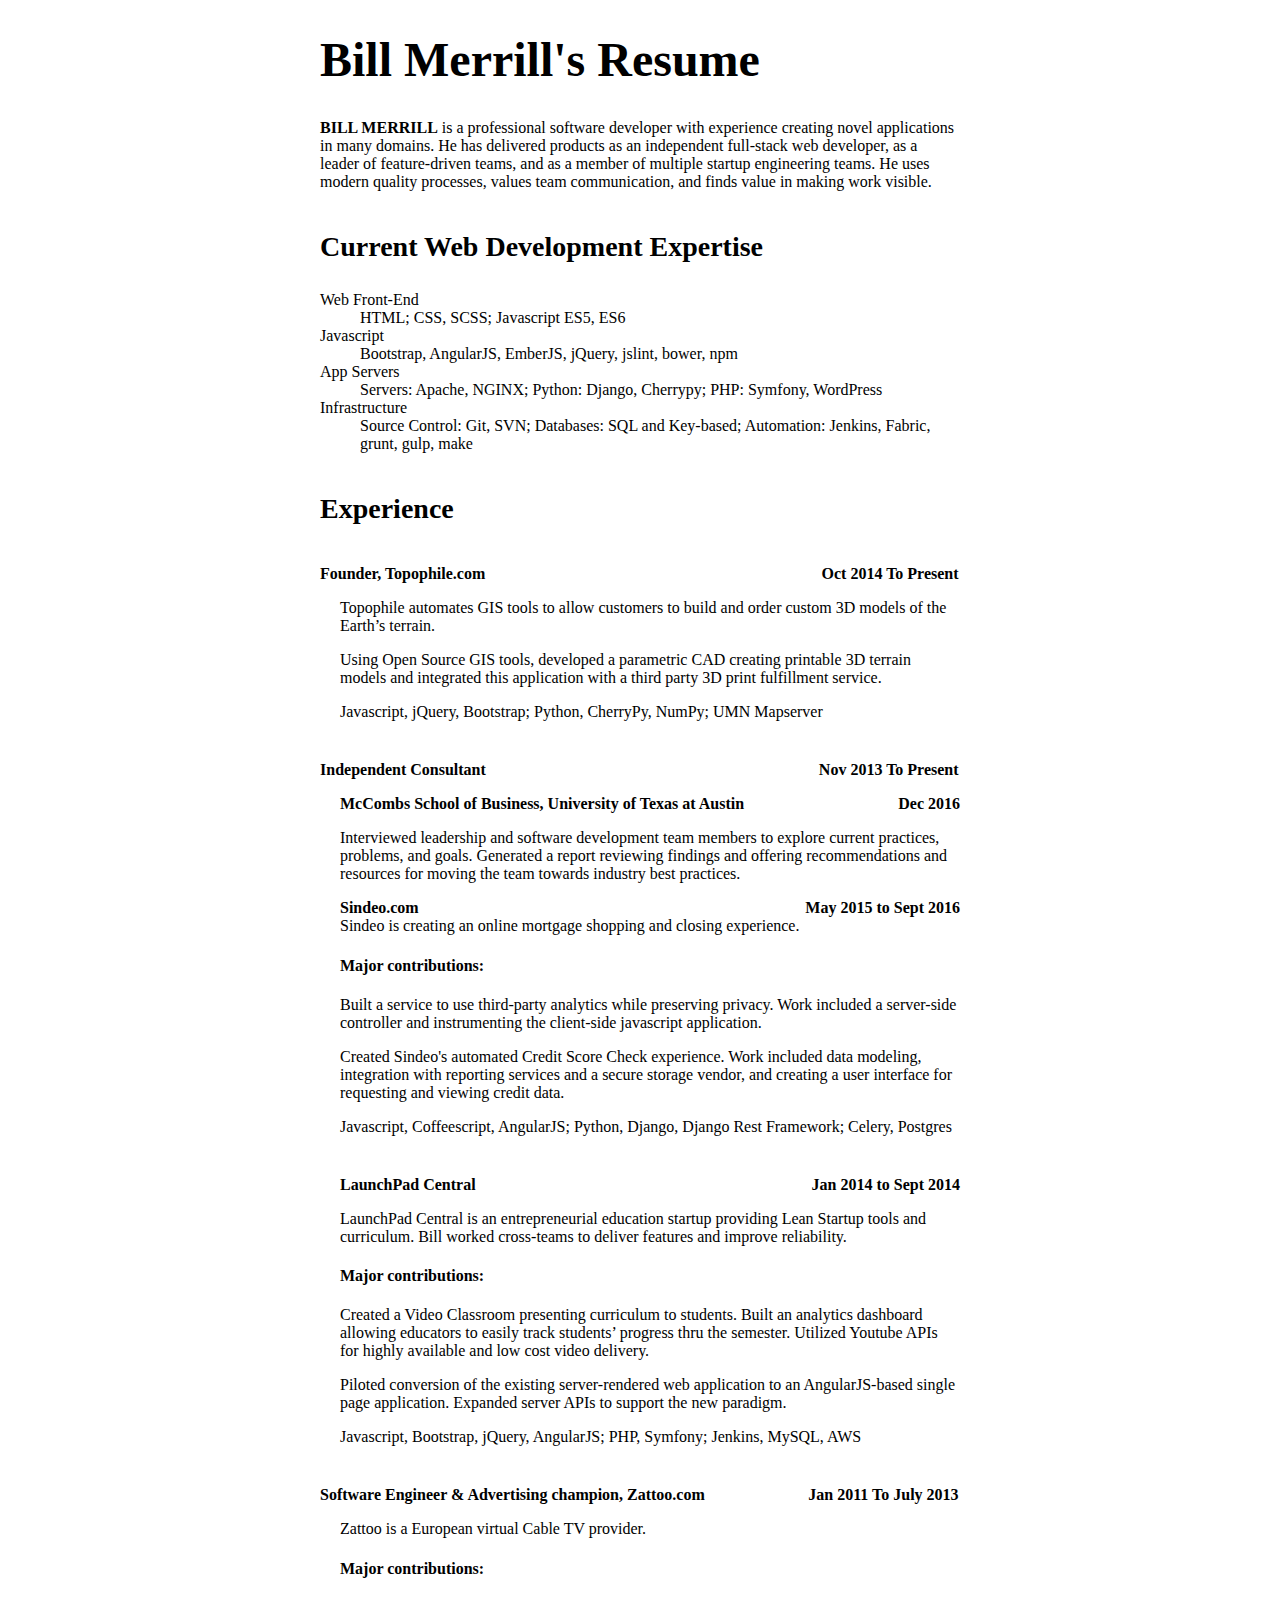
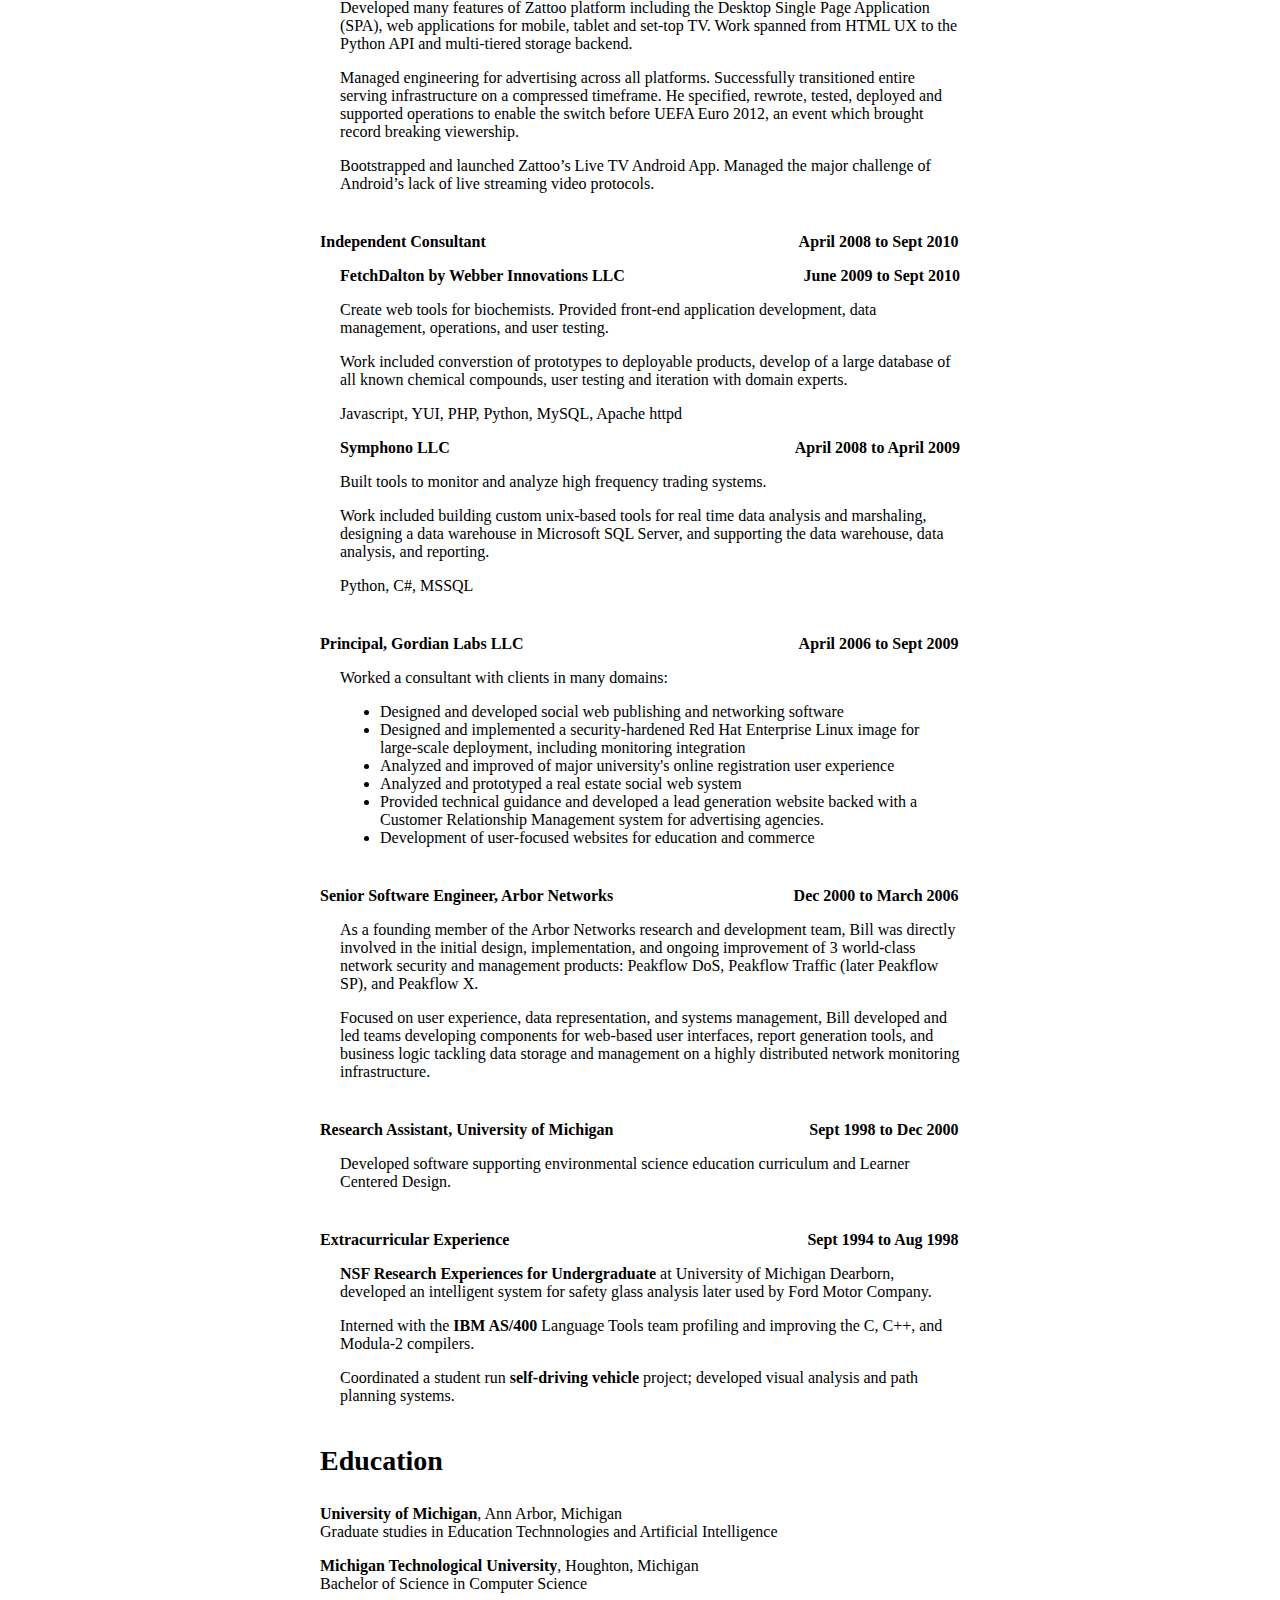
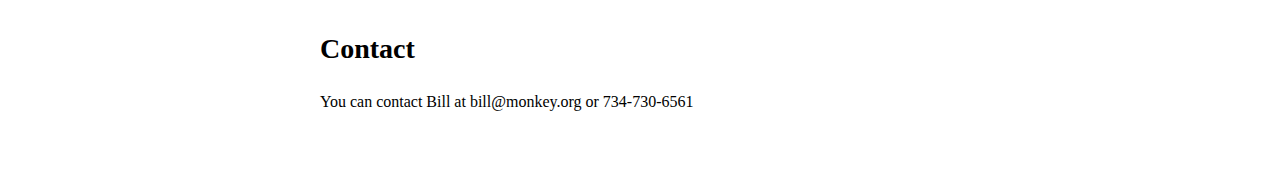
==== index.html @ 9e213d2f "- first new edits, fix some spacing." ====
<!DOCTYPE html>
<html lang="en">

<head>
    <title>Résumé of Bill Merrill</title>
    <meta charset="utf-8">
    <meta name="viewport" content="width=device-width, initial-scale=1">
    <!-- <link href='https://fonts.googleapis.com/css?family=Karla' rel='stylesheet' type='text/css'> -->

    <meta name="description" content="Bill Merrill is an experienced full stack web developer.">

    <link rel="stylesheet" href="style.css" type="text/css" media="screen,print">
    <link rel="stylesheet" type="text/css" media="print" href="print.css" />
</head>
<body>
    <header>
        <h1>Bill Merrill's Resume</h1>
    </header>


    <article id="resume">
    <p>
        <b style="text-transform: uppercase;">Bill Merrill</b> is a professional software developer with experience creating novel applications in many domains.  He has delivered products as an independent full-stack web developer, as a leader of feature-driven teams, and as a member of multiple startup engineering teams. He uses modern quality processes, values team communication, and finds value in making work visible.
    </p>

<h3>Current Web Development Expertise</h3>
    <dl>
        <dt>Web Front-End</dt>
        <dd>HTML; CSS, SCSS;  Javascript ES5, ES6</dd>

        <dt>Javascript</dt>
        <dd>Bootstrap, AngularJS, EmberJS, jQuery, jslint, bower, npm</dd>

        <dt>App Servers</dt>
        <dd>Servers: Apache, NGINX; Python: Django, Cherrypy; PHP: Symfony, WordPress</dd>

        <dt>Infrastructure</dt>
        <dd>Source Control: Git, SVN; Databases: SQL and Key-based;
        	Automation: Jenkins, Fabric, grunt, gulp, make</dd>
    </dl>

    <h3>Experience</h3>

    <div class="experience">
        <div class="experience-heading">
            <div class="experience-position">Founder, Topophile.com</div>
            <div class="experience-duration">Oct 2014 To Present</div>
        </div>
            <p>Topophile automates GIS tools to allow customers to build and order custom 3D models of the Earth’s terrain.</p>
        <p>
            Using Open Source GIS tools, developed a parametric CAD creating printable 3D terrain models and integrated this application with a third party 3D print fulfillment service.
        </p>
        <p class="tech">
            Javascript, jQuery, Bootstrap; Python, CherryPy, NumPy; UMN Mapserver
        </p>
    </div>

    <div class="experience">
        <div class="experience-heading">
            <div class="experience-position">Independent Consultant</div>
            <div class="experience-duration">Nov 2013 To Present</div>
        </div>

        <div class="consultant-experience-heading">
            <div class="experience-position">McCombs School of Business, University of Texas at Austin</div>
            <div class="experience-duration">Dec 2016</div>
        </div>
            <p>
                Interviewed leadership and software development team members to explore current practices, problems, and goals. Generated a report reviewing findings and offering recommendations and resources for moving the team towards industry best practices.
            </p>

        <div class="consultant-experience-heading">
            <div class="experience-position">Sindeo.com</div>
            <div class="experience-duration">May 2015 to Sept 2016</div>
        </div
        <p>
            Sindeo is creating an online mortgage shopping and closing experience.
        </p>
        <h4>Major contributions:</h4>
        <p>
            Built a service to use third-party analytics while preserving privacy. Work included a server-side controller and instrumenting the client-side javascript application.
        </p>
        <p>
            Created Sindeo's automated Credit Score Check experience.  Work included data modeling, integration with reporting services and a secure storage vendor, and creating a user interface for requesting and viewing credit data.
        </p>
        <p class="tech">
            Javascript, Coffeescript, AngularJS; Python, Django, Django Rest Framework; Celery, Postgres
        </p>
    </div>

    <div class="experience">
        <div class="consultant-experience-heading">
            <div class="experience-position">LaunchPad Central</div>
            <div class="experience-duration">Jan 2014 to Sept 2014</div>
        </div>
        <p>
            LaunchPad Central is an entrepreneurial education startup providing Lean Startup tools and curriculum. Bill worked cross-teams to deliver features and improve reliability.
        </p>
        <h4>Major contributions:</h4>
        <p>
            Created a Video Classroom presenting curriculum to students.  Built an analytics dashboard allowing educators to easily track students’ progress thru the semester.  Utilized Youtube APIs for highly available and low cost video delivery.
        </p>
        <p>
            Piloted conversion of the existing server-rendered web application to an AngularJS-based single page application.  Expanded server APIs to support the new paradigm.
        </p>
        <p class="tech">
            Javascript, Bootstrap, jQuery, AngularJS; PHP, Symfony; Jenkins, MySQL, AWS
        </p>
    </div>

    <div class="experience">
        <div class="experience-heading">
            <div class="experience-position">Software Engineer &amp; Advertising champion, Zattoo.com</div>
            <div class="experience-duration">Jan 2011 To July 2013</div>
        </div>
        <p>
            Zattoo is a European virtual Cable TV provider.
        </p>
        <h4>Major contributions:</h4>
        <p>
            Developed many features of Zattoo platform including the Desktop Single Page Application (SPA), web applications for mobile, tablet and set-top TV.  Work spanned from HTML UX to the Python API and multi-tiered storage backend.
        </p>
        <p>
            Managed engineering for advertising across all platforms. Successfully transitioned entire serving infrastructure on a compressed timeframe.  He specified, rewrote, tested, deployed and supported operations to enable the switch before UEFA Euro 2012, an event which brought record breaking viewership.
        </p>
        <p>
            Bootstrapped and launched Zattoo’s Live TV Android App.  Managed the major challenge of Android’s lack of live streaming video protocols.
        </p>
    </div>

    <div class="experience">
        <div class="experience-heading">
            <div class="experience-position">Independent Consultant</div>
            <div class="experience-duration">April 2008 to Sept 2010</div>
        </div>

        <div class="consultant-experience-heading">
            <div class="experience-position">FetchDalton by Webber Innovations LLC</div>
            <div class="experience-duration">June 2009 to Sept 2010</div>
        </div>

        <p>
            Create web tools for biochemists.  Provided front-end application development, data management, operations, and user testing.
        </p>
        <p>
            Work included converstion of prototypes to deployable products, develop of a large
            database of all known chemical compounds, user testing and iteration with domain experts.
        </p>
        <p class="tech">
            Javascript, YUI, PHP, Python, MySQL, Apache httpd
        </p>
        <div class="consultant-experience-heading">
            <div class="experience-position">Symphono LLC</div>
            <div class="experience-duration">April 2008 to April 2009</div>
        </div>
        <p>
            Built tools to monitor and analyze high frequency trading systems.
        </p>
        <p>
            Work included building custom unix-based tools for real time data analysis and marshaling, designing a data warehouse in Microsoft SQL Server, and supporting the data warehouse, data analysis, and reporting.
        </p>
        <p class="tech">
            Python, C#, MSSQL
        </p>
    </div>

    <div class="experience">
        <div class="experience-heading">
            <div class="experience-position">Principal, Gordian Labs LLC</div>
            <div class="experience-duration">April 2006 to Sept 2009</div>
        </div>

        <p>Worked a consultant with clients in many domains:
        <ul>
        <li>Designed and developed social web publishing and networking software</li>
        <li>Designed and implemented a security-hardened Red Hat Enterprise Linux image for large-scale deployment, including monitoring integration</li>
        <li>Analyzed and improved of major university's online registration user experience</li>
        <li>Analyzed and prototyped a real estate social web system</li>
        <li>Provided technical guidance and developed a lead generation website backed with a Customer Relationship Management system for advertising agencies.</li>
        <li>Development of user-focused websites for education and commerce</li>
    </p>
    </div>

    <div class="experience">
        <div class="experience-heading">
            <div class="experience-position">Senior Software Engineer, Arbor Networks</div>
            <div class="experience-duration">Dec 2000 to March 2006</div>
        </div>
        <p>
            As a founding member of the Arbor Networks research and development team, Bill was directly involved in the initial design, implementation, and ongoing improvement of 3 world-class network security and management products: Peakflow DoS, Peakflow Traffic (later Peakflow SP), and Peakflow X.
        </p>
        <p>
            Focused on user experience, data representation, and systems management, Bill developed and led teams developing components for web-based user interfaces, report generation tools, and business logic tackling data storage and management on a highly distributed network monitoring infrastructure.
        </p>
    </div>

    <div class="experience">
        <div class="experience-heading">
            <div class="experience-position">Research Assistant, University of Michigan</div>
            <div class="experience-duration">Sept 1998 to Dec 2000</div>
        </div>
        <p>
            Developed software supporting environmental science education curriculum and Learner Centered Design.
        </p>
    </div>

    <div class="experience">
        <div class="experience-heading">
            <div class="experience-position">Extracurricular Experience</div>
            <div class="experience-duration">Sept 1994 to Aug 1998</div>
        </div>
        <p>
            <b>NSF Research Experiences for Undergraduate</b> at University of Michigan Dearborn, developed an intelligent system for safety glass analysis later used by Ford Motor Company.
        </p>
        <p>
            Interned with the <b>IBM AS/400</b> Language Tools team profiling and improving the C, C++, and Modula-2 compilers.
        </p>
        <p>
            Coordinated a student run <b>self-driving vehicle</b> project; developed visual analysis and path planning systems.
        </p>
    </div>

    <h3>Education</h3>
    <p>
        <b>University of Michigan</b>, Ann Arbor, Michigan<br>
        Graduate studies in Education Technnologies and Artificial Intelligence
    </p>

    <p>
        <b>Michigan Technological University</b>, Houghton, Michigan<br>
        Bachelor of Science in Computer Science
    </p>

    <h3>Contact</h3>
    You can contact Bill at bill@monkey.org or 734-730-6561
    </article>



</body>
</html>
---- style.css ----
body { width: 40em;
       margin: 0 auto;
       padding: 0;
       font-family: Times, serif;
       font-weight: 400;
       font-size: 16px;
}

.show-link {
    display:none;
}
.click-link {
    display:inline;
}

h1 {
    font-size: 48px;
}

h2 {
    font-size: 40px;
    font-weight: 700;
    color: #D87B29;
}

h3 {
    font-size: 28px;
}

ol {
    list-style-type: upper-roman;
    font-size: 16px;
}

ol ol {
    list-style-type: lower-latin;
}

article {
    margin-bottom: 60px;
}

article img {
   max-width: 100%;
}


figcaption {
    margin-left: 20px;
    margin-right: 20px;
    font-weight: bold;
}

/* letter */
/*section#letter p {
    font-size: 40px
}*/

/* resume */

#resume h3 {
    margin-top: 40px;
    font-size: 28px;
}

.experience {
    margin-top: 40px;
    padding-left: 20px;
}

.experience-heading {
    margin-left: -20px;
    display: flex;
    align-content: space-around;
    width: 103%;
    font-weight: bold;
}

.experience > .consultant-experience-heading {
    margin-top: 1em;
}


.consultant-experience-heading {
    margin-left: 0px;
    display: flex;
    align-content: space-around;
    font-weight: bold;
}

.experience-position {
    margin-left: 0px;
    margin-right: auto;
}

.experience-duration {
    margin-left: auto;
    margin-right: 0px;
}


/* examples */

figure {
    margin: 40px 0px 0px;
}

figure img {
    border: 1px solid #999;
}

#examples section {
    margin-bottom: 60px;
}

@media only screen
  and (min-device-width: 320px)
  and (max-device-width: 736px) {
      body {
          width: 25em;
      }

      nav, article {
          margin-left: 1em;
          margin-right: 1em;
      }

      p {
          font-size: 24px;
      }

  }
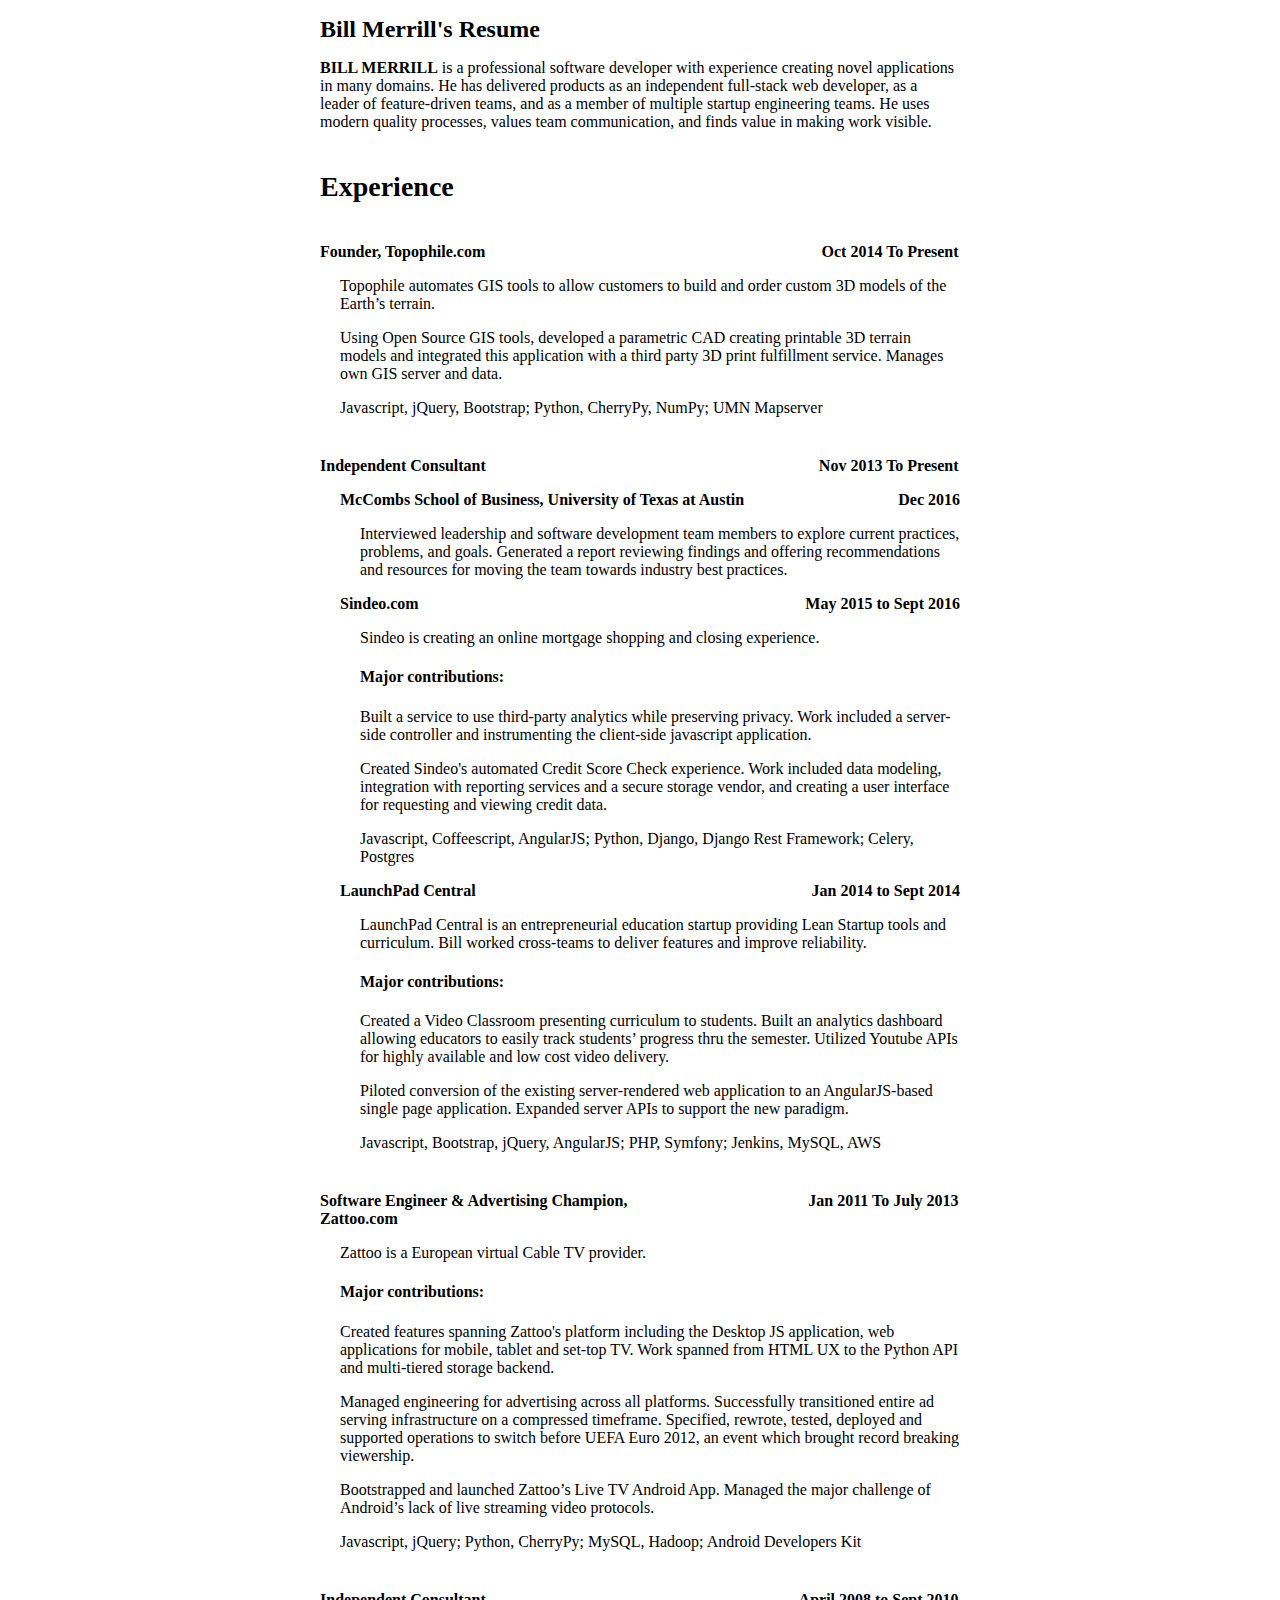
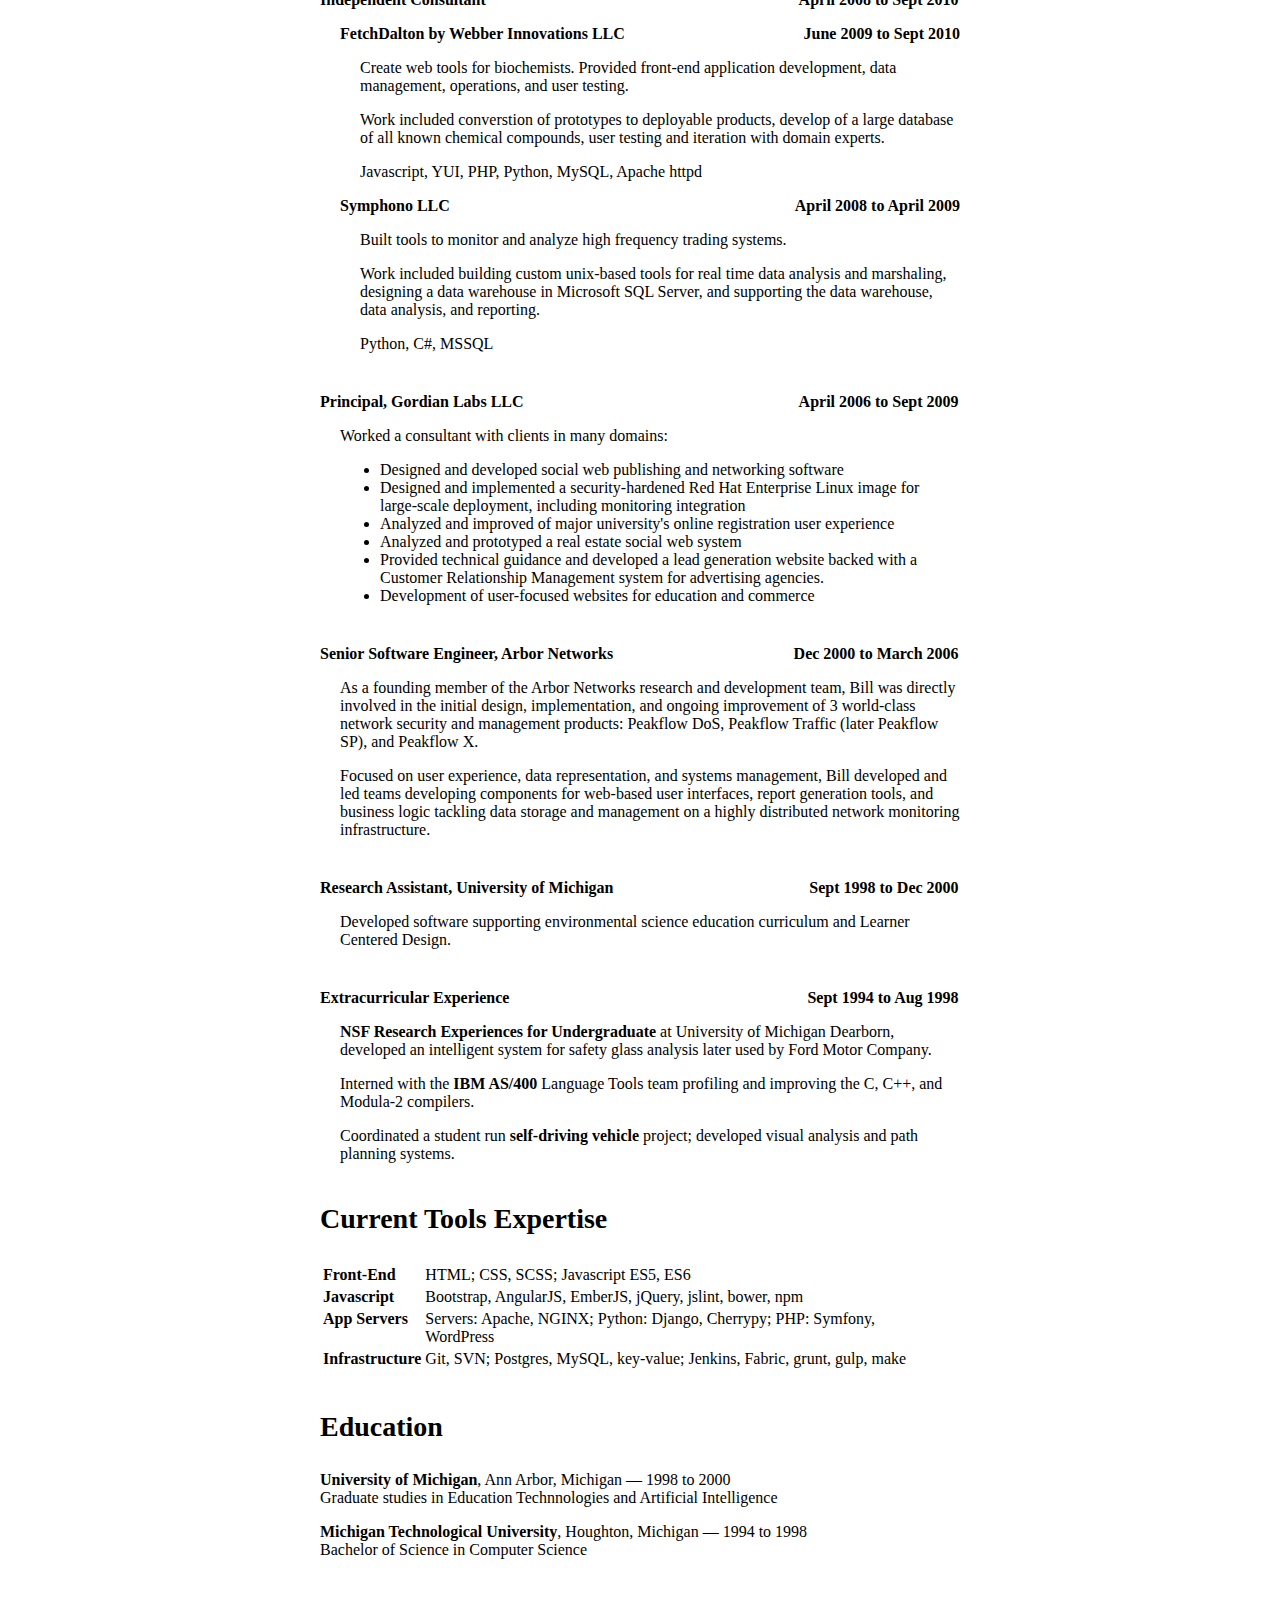
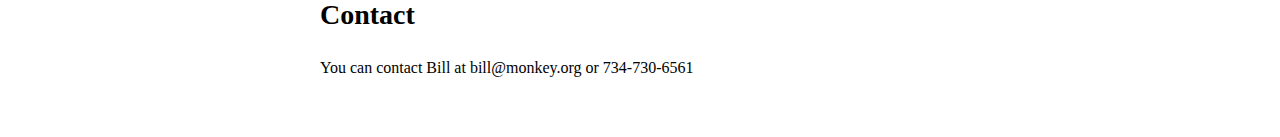
==== commit 349ac4e5: "- adjust tools" ====
--- a/index.html
+++ b/index.html
@@ -23,8 +23,7 @@
         <b style="text-transform: uppercase;">Bill Merrill</b> is a professional software developer with experience creating novel applications in many domains.  He has delivered products as an independent full-stack web developer, as a leader of feature-driven teams, and as a member of multiple startup engineering teams. He uses modern quality processes, values team communication, and finds value in making work visible.
     </p>
 
-<h3>Current Web Development Expertise</h3>
-    <dl>
+    <!-- <dl>
         <dt>Web Front-End</dt>
         <dd>HTML; CSS, SCSS;  Javascript ES5, ES6</dd>
 
@@ -37,7 +36,10 @@
         <dt>Infrastructure</dt>
         <dd>Source Control: Git, SVN; Databases: SQL and Key-based;
         	Automation: Jenkins, Fabric, grunt, gulp, make</dd>
-    </dl>
+    </dl> -->
+
+
+
 
     <h3>Experience</h3>
 
@@ -49,6 +51,7 @@
             <p>Topophile automates GIS tools to allow customers to build and order custom 3D models of the Earth’s terrain.</p>
         <p>
             Using Open Source GIS tools, developed a parametric CAD creating printable 3D terrain models and integrated this application with a third party 3D print fulfillment service.
+            Manages own GIS server and data.
         </p>
         <p class="tech">
             Javascript, jQuery, Bootstrap; Python, CherryPy, NumPy; UMN Mapserver
@@ -61,71 +64,76 @@
             <div class="experience-duration">Nov 2013 To Present</div>
         </div>
 
-        <div class="consultant-experience-heading">
-            <div class="experience-position">McCombs School of Business, University of Texas at Austin</div>
-            <div class="experience-duration">Dec 2016</div>
-        </div>
+        <div class="consulting">
+            <div class="consultant-experience-heading">
+                <div class="experience-position">McCombs School of Business, University of Texas at Austin</div>
+                <div class="experience-duration">Dec 2016</div>
+            </div>
             <p>
                 Interviewed leadership and software development team members to explore current practices, problems, and goals. Generated a report reviewing findings and offering recommendations and resources for moving the team towards industry best practices.
             </p>
 
-        <div class="consultant-experience-heading">
-            <div class="experience-position">Sindeo.com</div>
-            <div class="experience-duration">May 2015 to Sept 2016</div>
-        </div
-        <p>
-            Sindeo is creating an online mortgage shopping and closing experience.
+            <div class="consultant-experience-heading">
+                <div class="experience-position">Sindeo.com</div>
+                <div class="experience-duration">May 2015 to Sept 2016</div>
+            </div>
+            <p>
+                Sindeo is creating an online mortgage shopping and closing experience.
+            </p>
+            <h4>Major contributions:</h4>
+            <p>
+                Built a service to use third-party analytics while preserving privacy. Work included a server-side controller and instrumenting the client-side javascript application.
+            </p>
+            <p>
+                Created Sindeo's automated Credit Score Check experience.  Work included data modeling, integration with reporting services and a secure storage vendor, and creating a user interface for requesting and viewing credit data.
+            </p>
+            <p class="tech">
+                Javascript, Coffeescript, AngularJS; Python, Django, Django Rest Framework; Celery, Postgres
+            </p>
+
+            <div class="consultant-experience-heading">
+                <div class="experience-position">LaunchPad Central</div>
+                <div class="experience-duration">Jan 2014 to Sept 2014</div>
+            </div>
+            <p>
+                LaunchPad Central is an entrepreneurial education startup providing Lean Startup tools and curriculum. Bill worked cross-teams to deliver features and improve reliability.
+            </p>
+            <h4>Major contributions:</h4>
+            <p>
+                Created a Video Classroom presenting curriculum to students.  Built an analytics dashboard allowing educators to easily track students’ progress thru the semester.  Utilized Youtube APIs for highly available and low cost video delivery.
+            </p>
+            <p>
+                Piloted conversion of the existing server-rendered web application to an AngularJS-based single page application.  Expanded server APIs to support the new paradigm.
+            </p>
+            <p class="tech">
+                Javascript, Bootstrap, jQuery, AngularJS; PHP, Symfony; Jenkins, MySQL, AWS
+            </p>
+        </div>
+
+    </div>
+
+    <div class="experience">
+        <div class="experience-heading">
+            <div class="experience-position">Software Engineer &amp; Advertising Champion,<br> Zattoo.com</div>
+            <div class="experience-duration">Jan 2011 To July 2013</div>
+        </div>
+        <p>
+            Zattoo is a European virtual Cable TV provider.
         </p>
         <h4>Major contributions:</h4>
         <p>
-            Built a service to use third-party analytics while preserving privacy. Work included a server-side controller and instrumenting the client-side javascript application.
-        </p>
-        <p>
-            Created Sindeo's automated Credit Score Check experience.  Work included data modeling, integration with reporting services and a secure storage vendor, and creating a user interface for requesting and viewing credit data.
+            Created features spanning Zattoo's platform including the Desktop JS application, web applications for mobile, tablet and set-top TV.  Work spanned from HTML UX to the Python API and multi-tiered storage backend.
+        </p>
+        <p>
+            Managed engineering for advertising across all platforms. Successfully transitioned entire ad serving infrastructure on a compressed timeframe.  Specified, rewrote, tested, deployed and supported operations to switch before UEFA Euro 2012, an event which brought record breaking viewership.
+        </p>
+        <p>
+            Bootstrapped and launched Zattoo’s Live TV Android App.  Managed the major challenge of Android’s lack of live streaming video protocols.
         </p>
         <p class="tech">
-            Javascript, Coffeescript, AngularJS; Python, Django, Django Rest Framework; Celery, Postgres
-        </p>
-    </div>
-
-    <div class="experience">
-        <div class="consultant-experience-heading">
-            <div class="experience-position">LaunchPad Central</div>
-            <div class="experience-duration">Jan 2014 to Sept 2014</div>
-        </div>
-        <p>
-            LaunchPad Central is an entrepreneurial education startup providing Lean Startup tools and curriculum. Bill worked cross-teams to deliver features and improve reliability.
-        </p>
-        <h4>Major contributions:</h4>
-        <p>
-            Created a Video Classroom presenting curriculum to students.  Built an analytics dashboard allowing educators to easily track students’ progress thru the semester.  Utilized Youtube APIs for highly available and low cost video delivery.
-        </p>
-        <p>
-            Piloted conversion of the existing server-rendered web application to an AngularJS-based single page application.  Expanded server APIs to support the new paradigm.
-        </p>
-        <p class="tech">
-            Javascript, Bootstrap, jQuery, AngularJS; PHP, Symfony; Jenkins, MySQL, AWS
-        </p>
-    </div>
-
-    <div class="experience">
-        <div class="experience-heading">
-            <div class="experience-position">Software Engineer &amp; Advertising champion, Zattoo.com</div>
-            <div class="experience-duration">Jan 2011 To July 2013</div>
-        </div>
-        <p>
-            Zattoo is a European virtual Cable TV provider.
-        </p>
-        <h4>Major contributions:</h4>
-        <p>
-            Developed many features of Zattoo platform including the Desktop Single Page Application (SPA), web applications for mobile, tablet and set-top TV.  Work spanned from HTML UX to the Python API and multi-tiered storage backend.
-        </p>
-        <p>
-            Managed engineering for advertising across all platforms. Successfully transitioned entire serving infrastructure on a compressed timeframe.  He specified, rewrote, tested, deployed and supported operations to enable the switch before UEFA Euro 2012, an event which brought record breaking viewership.
-        </p>
-        <p>
-            Bootstrapped and launched Zattoo’s Live TV Android App.  Managed the major challenge of Android’s lack of live streaming video protocols.
-        </p>
+        Javascript, jQuery; Python, CherryPy; MySQL, Hadoop; Android Developers Kit
+        </p>
+
     </div>
 
     <div class="experience">
@@ -133,35 +141,40 @@
             <div class="experience-position">Independent Consultant</div>
             <div class="experience-duration">April 2008 to Sept 2010</div>
         </div>
-
-        <div class="consultant-experience-heading">
-            <div class="experience-position">FetchDalton by Webber Innovations LLC</div>
-            <div class="experience-duration">June 2009 to Sept 2010</div>
-        </div>
-
-        <p>
-            Create web tools for biochemists.  Provided front-end application development, data management, operations, and user testing.
-        </p>
-        <p>
-            Work included converstion of prototypes to deployable products, develop of a large
-            database of all known chemical compounds, user testing and iteration with domain experts.
-        </p>
-        <p class="tech">
-            Javascript, YUI, PHP, Python, MySQL, Apache httpd
-        </p>
-        <div class="consultant-experience-heading">
-            <div class="experience-position">Symphono LLC</div>
-            <div class="experience-duration">April 2008 to April 2009</div>
-        </div>
-        <p>
-            Built tools to monitor and analyze high frequency trading systems.
-        </p>
-        <p>
-            Work included building custom unix-based tools for real time data analysis and marshaling, designing a data warehouse in Microsoft SQL Server, and supporting the data warehouse, data analysis, and reporting.
-        </p>
-        <p class="tech">
-            Python, C#, MSSQL
-        </p>
+        <div class="consulting">
+
+
+            <div class="consultant-experience-heading">
+                <div class="experience-position">FetchDalton by Webber Innovations LLC</div>
+                <div class="experience-duration">June 2009 to Sept 2010</div>
+            </div>
+
+            <p>
+                Create web tools for biochemists.  Provided front-end application development, data management, operations, and user testing.
+            </p>
+            <p>
+                Work included converstion of prototypes to deployable products, develop of a large
+                database of all known chemical compounds, user testing and iteration with domain experts.
+            </p>
+            <p class="tech">
+                Javascript, YUI, PHP, Python, MySQL, Apache httpd
+            </p>
+
+
+            <div class="consultant-experience-heading">
+                <div class="experience-position">Symphono LLC</div>
+                <div class="experience-duration">April 2008 to April 2009</div>
+            </div>
+            <p>
+                Built tools to monitor and analyze high frequency trading systems.
+            </p>
+            <p>
+                Work included building custom unix-based tools for real time data analysis and marshaling, designing a data warehouse in Microsoft SQL Server, and supporting the data warehouse, data analysis, and reporting.
+            </p>
+            <p class="tech">
+                Python, C#, MSSQL
+            </p>
+        </div>
     </div>
 
     <div class="experience">
@@ -220,14 +233,38 @@
         </p>
     </div>
 
+    <h3>Current Tools Expertise</h3>
+
+    <table class="tools">
+        <tbody>
+            <tr>
+                <th>Front-End</th>
+                <td>HTML; CSS, SCSS;  Javascript ES5, ES6</td>
+            </tr>
+            <tr>
+
+                <th>Javascript</th>
+                <td>Bootstrap, AngularJS, EmberJS, jQuery, jslint, bower, npm</td>
+            </tr>
+            <tr>
+                <th>App Servers</th>
+                <td>Servers: Apache, NGINX; Python: Django, Cherrypy; PHP: Symfony, WordPress</td>
+            </tr>
+            <tr>
+                <th>Infrastructure</th>
+                <td> Git, SVN; Postgres, MySQL, key-value; Jenkins, Fabric, grunt, gulp, make</td>
+            </tr>
+        </tbody>
+    </table>
+
     <h3>Education</h3>
     <p>
-        <b>University of Michigan</b>, Ann Arbor, Michigan<br>
+        <b>University of Michigan</b>, Ann Arbor, Michigan &mdash; 1998 to 2000<br>
         Graduate studies in Education Technnologies and Artificial Intelligence
     </p>
 
     <p>
-        <b>Michigan Technological University</b>, Houghton, Michigan<br>
+        <b>Michigan Technological University</b>, Houghton, Michigan &mdash; 1994 to 1998<br>
         Bachelor of Science in Computer Science
     </p>
 
--- a/style.css
+++ b/style.css
@@ -1,7 +1,9 @@
 body { width: 40em;
        margin: 0 auto;
        padding: 0;
-       font-family: Times, serif;
+       /*font-family: Times, serif;*/
+       font-family: Georgia, serif;
+
        font-weight: 400;
        font-size: 16px;
 }
@@ -14,7 +16,7 @@
 }
 
 h1 {
-    font-size: 48px;
+    font-size: 24px;
 }
 
 h2 {
@@ -58,6 +60,21 @@
 
 /* resume */
 
+table.tools  td{
+    border-collapse: collapse;
+    border: 0px;
+    padding-right: 20px;
+    margin: 0px;
+    vertical-align: top;
+}
+
+table.tools th{
+    text-align: left;
+    vertical-align: top;
+}
+
+
+
 #resume h3 {
     margin-top: 40px;
     font-size: 28px;
@@ -65,6 +82,11 @@
 
 .experience {
     margin-top: 40px;
+    padding-left: 20px;
+}
+
+.consulting {
+    margin-top: 1em;
     padding-left: 20px;
 }
 
@@ -76,13 +98,8 @@
     font-weight: bold;
 }
 
-.experience > .consultant-experience-heading {
-    margin-top: 1em;
-}
-
-
 .consultant-experience-heading {
-    margin-left: 0px;
+    margin-left: -20px;
     display: flex;
     align-content: space-around;
     font-weight: bold;
@@ -96,6 +113,23 @@
 .experience-duration {
     margin-left: auto;
     margin-right: 0px;
+}
+
+dl {
+    display: flex;
+    align-content: space-around;
+
+}
+
+dt {
+    width: 400px;
+    margin-left: 0px;
+    margin-right: auto;
+}
+dd  {
+    margin-left: auto;
+    margin-right: 0px;
+    clear: left;
 }
 
 
--- a/print.css
+++ b/print.css
@@ -0,0 +1,81 @@
+/* printing */
+@media all {
+	.page-break	{ display: none; }
+}
+
+@media print {
+    body {
+		font-family: Georgia, serif;
+        font-size: 12px;
+		width: 600px;
+		margin: 10mm auto;
+    }
+
+	.click-link {
+		display: none;
+	}
+	.show-link {
+		display: inline;
+	}
+
+	nav {
+		display: none;
+	}
+
+	h1 {
+		font-size: 36px;
+	}
+
+	h2 {
+		color: #000;
+		font-size: 24px;
+		page-break-after: avoid !important;
+	}
+
+	h3 {
+		font-size: 18px;
+	}
+
+	h4 {
+		font-weight: 700;
+	}
+
+	#letter, #exmaples {
+		font-size: 14px;
+	}
+
+	#resume h3 {
+		margin: 0px;
+		font-size: 20px;
+	}
+
+	.experience {
+		margin-top: 10px;
+	}
+
+    article {
+        page-break-after: always;
+		margin-bottom: 0px;
+    }
+
+	article:last-of-type {
+		page-break-after: avoid;
+	}
+
+	section {
+		page-break-inside: avoid;
+	}
+
+	h4 {
+		page-break-after: avoid;
+	}
+
+
+	img {
+		max-width: 100%;
+	}
+
+	figure {
+		margin-top: 20px;
+	}
+}
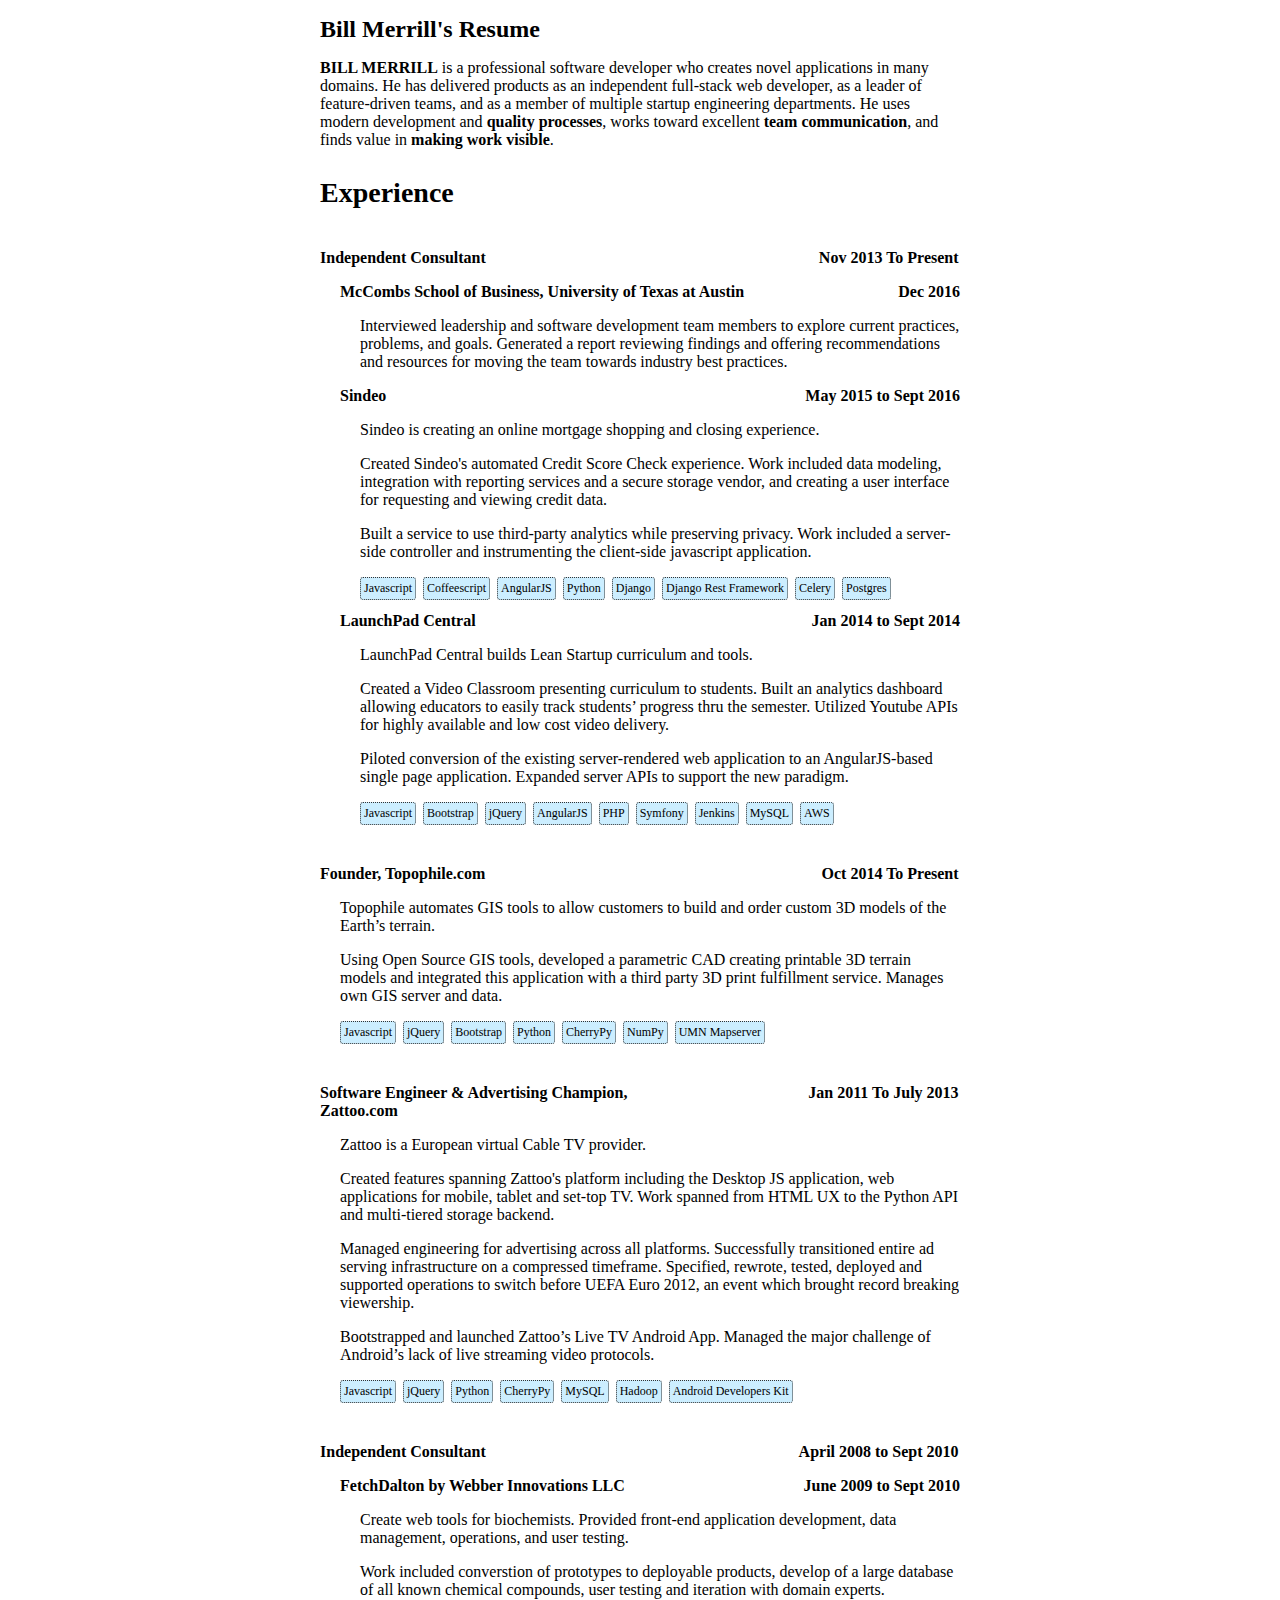
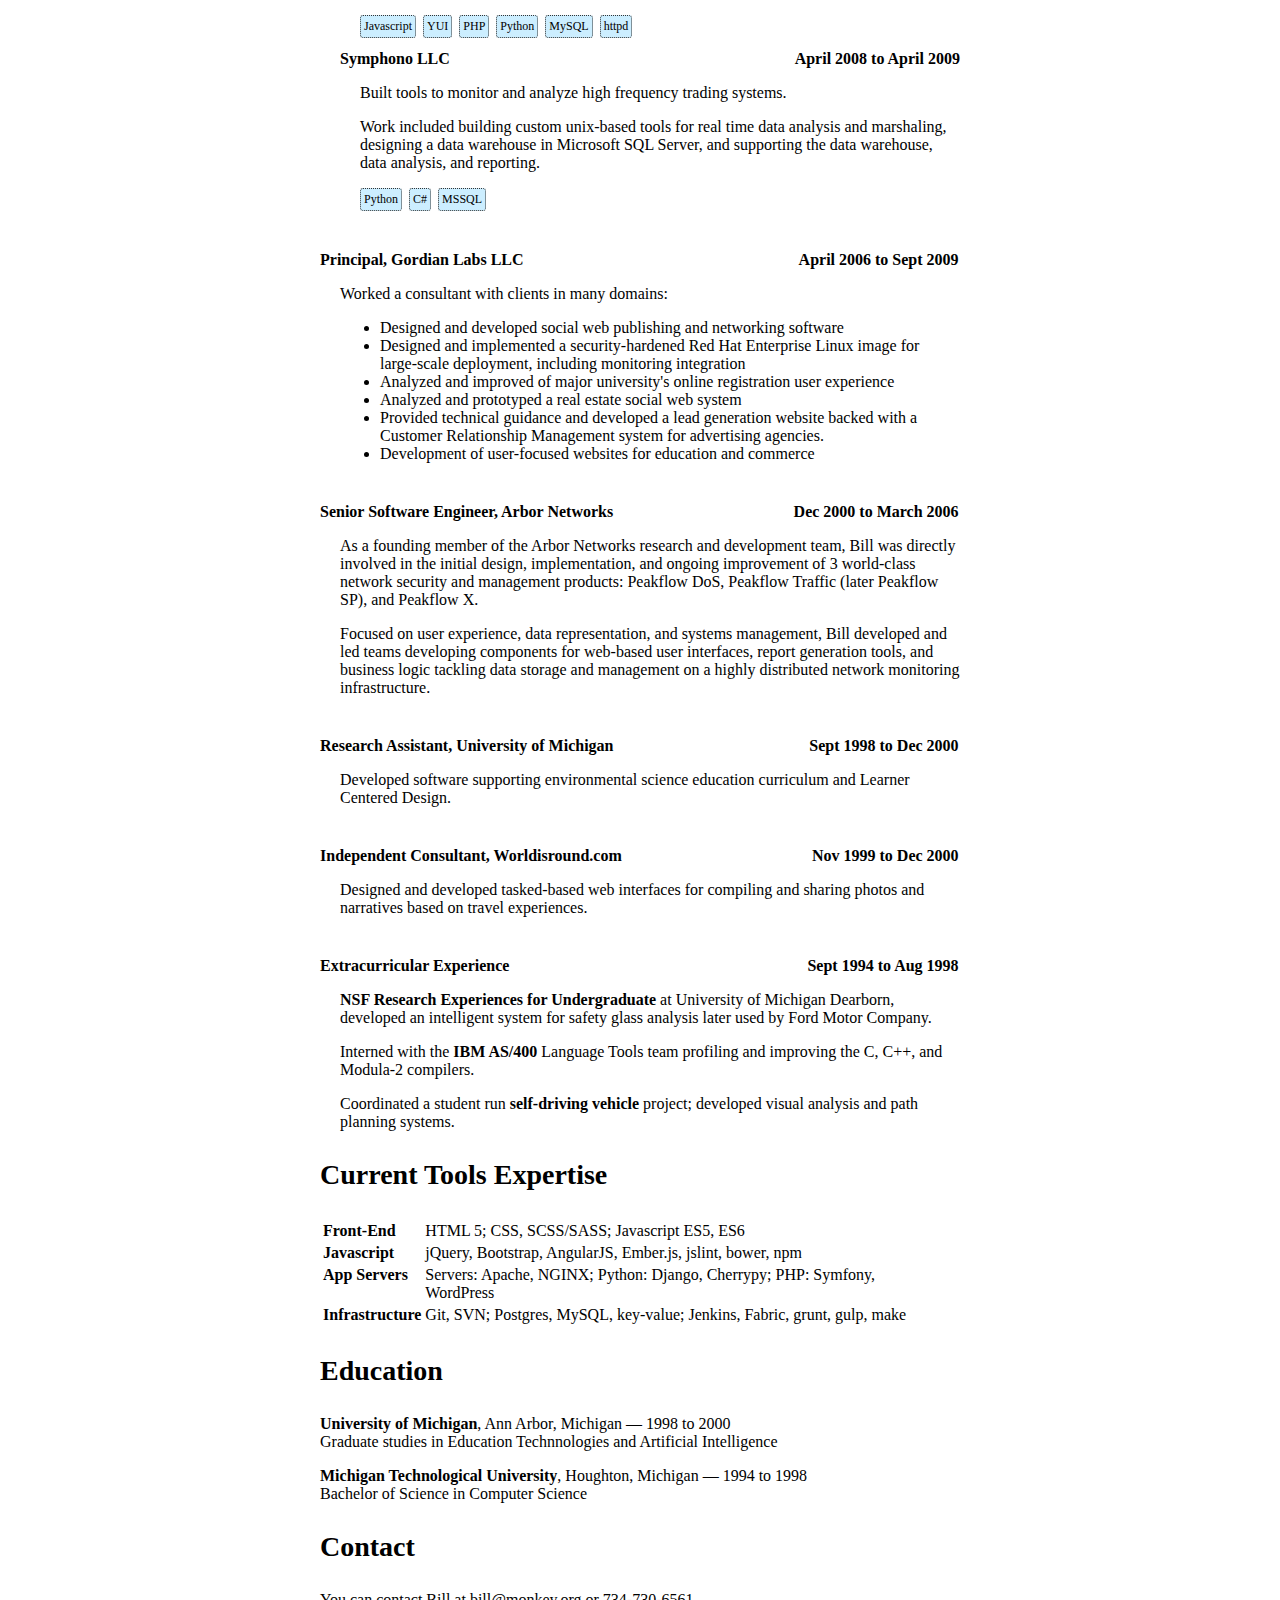
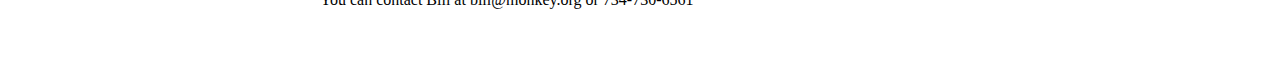
==== commit af5324af: "-reorder, rejigger, badged" ====
--- a/index.html
+++ b/index.html
@@ -20,28 +20,81 @@
 
     <article id="resume">
     <p>
-        <b style="text-transform: uppercase;">Bill Merrill</b> is a professional software developer with experience creating novel applications in many domains.  He has delivered products as an independent full-stack web developer, as a leader of feature-driven teams, and as a member of multiple startup engineering teams. He uses modern quality processes, values team communication, and finds value in making work visible.
+        <b style="text-transform: uppercase;">Bill Merrill</b> is a professional software developer who creates novel applications in many domains.  He has delivered products as an independent full-stack web developer, as a leader of feature-driven teams, and as a member of multiple startup engineering departments. He uses modern development and <b>quality processes</b>, works toward excellent <b>team communication</b>, and finds value in <b>making work visible</b>.
     </p>
 
-    <!-- <dl>
-        <dt>Web Front-End</dt>
-        <dd>HTML; CSS, SCSS;  Javascript ES5, ES6</dd>
-
-        <dt>Javascript</dt>
-        <dd>Bootstrap, AngularJS, EmberJS, jQuery, jslint, bower, npm</dd>
-
-        <dt>App Servers</dt>
-        <dd>Servers: Apache, NGINX; Python: Django, Cherrypy; PHP: Symfony, WordPress</dd>
-
-        <dt>Infrastructure</dt>
-        <dd>Source Control: Git, SVN; Databases: SQL and Key-based;
-        	Automation: Jenkins, Fabric, grunt, gulp, make</dd>
-    </dl> -->
-
-
-
-
     <h3>Experience</h3>
+
+
+
+    <div class="experience">
+        <div class="experience-heading">
+            <div class="experience-position">Independent Consultant</div>
+            <div class="experience-duration">Nov 2013 To Present</div>
+        </div>
+
+        <div class="consulting">
+            <div class="consultant-experience-heading">
+                <div class="experience-position">McCombs School of Business, University of Texas at Austin</div>
+                <div class="experience-duration">Dec 2016</div>
+            </div>
+            <p>
+                Interviewed leadership and software development team members to explore current practices, problems, and goals. Generated a report reviewing findings and offering recommendations and resources for moving the team towards industry best practices.
+            </p>
+
+            <div class="consultant-experience-heading">
+                <div class="experience-position">Sindeo</div>
+                <div class="experience-duration">May 2015 to Sept 2016</div>
+            </div>
+            <p>
+                Sindeo is creating an online mortgage shopping and closing experience.
+            </p>
+            <!-- <h4>Major contributions:</h4> -->
+            <p>
+                Created Sindeo's automated Credit Score Check experience.  Work included data modeling, integration with reporting services and a secure storage vendor, and creating a user interface for requesting and viewing credit data.
+            </p>
+            <p>
+                Built a service to use third-party analytics while preserving privacy. Work included a server-side controller and instrumenting the client-side javascript application.
+            </p>
+            <p class="tech">
+                <span class="badge">Javascript</span>
+                <span class="badge">Coffeescript</span>
+                <span class="badge">AngularJS</span>
+                <span class="badge">Python</span>
+                <span class="badge">Django</span>
+                <span class="badge">Django Rest Framework</span>
+                <span class="badge">Celery</span>
+                <span class="badge">Postgres</span>
+            </p>
+
+            <div class="consultant-experience-heading">
+                <div class="experience-position">LaunchPad Central</div>
+                <div class="experience-duration">Jan 2014 to Sept 2014</div>
+            </div>
+            <p>
+                LaunchPad Central builds Lean Startup curriculum and tools.
+            </p>
+            <!-- <h4>Major contributions:</h4> -->
+            <p>
+                Created a Video Classroom presenting curriculum to students.  Built an analytics dashboard allowing educators to easily track students’ progress thru the semester.  Utilized Youtube APIs for highly available and low cost video delivery.
+            </p>
+            <p>
+                Piloted conversion of the existing server-rendered web application to an AngularJS-based single page application.  Expanded server APIs to support the new paradigm.
+            </p>
+            <p class="tech">
+                <span class="badge">Javascript</span>
+                <span class="badge">Bootstrap</span>
+                <span class="badge">jQuery</span>
+                <span class="badge">AngularJS</span>
+                <span class="badge">PHP</span>
+                <span class="badge">Symfony</span>
+                <span class="badge">Jenkins</span>
+                <span class="badge">MySQL</span>
+                <span class="badge">AWS</span>
+            </p>
+        </div>
+
+    </div>
 
     <div class="experience">
         <div class="experience-heading">
@@ -54,65 +107,17 @@
             Manages own GIS server and data.
         </p>
         <p class="tech">
-            Javascript, jQuery, Bootstrap; Python, CherryPy, NumPy; UMN Mapserver
-        </p>
-    </div>
-
-    <div class="experience">
-        <div class="experience-heading">
-            <div class="experience-position">Independent Consultant</div>
-            <div class="experience-duration">Nov 2013 To Present</div>
-        </div>
-
-        <div class="consulting">
-            <div class="consultant-experience-heading">
-                <div class="experience-position">McCombs School of Business, University of Texas at Austin</div>
-                <div class="experience-duration">Dec 2016</div>
-            </div>
-            <p>
-                Interviewed leadership and software development team members to explore current practices, problems, and goals. Generated a report reviewing findings and offering recommendations and resources for moving the team towards industry best practices.
-            </p>
-
-            <div class="consultant-experience-heading">
-                <div class="experience-position">Sindeo.com</div>
-                <div class="experience-duration">May 2015 to Sept 2016</div>
-            </div>
-            <p>
-                Sindeo is creating an online mortgage shopping and closing experience.
-            </p>
-            <h4>Major contributions:</h4>
-            <p>
-                Built a service to use third-party analytics while preserving privacy. Work included a server-side controller and instrumenting the client-side javascript application.
-            </p>
-            <p>
-                Created Sindeo's automated Credit Score Check experience.  Work included data modeling, integration with reporting services and a secure storage vendor, and creating a user interface for requesting and viewing credit data.
-            </p>
-            <p class="tech">
-                Javascript, Coffeescript, AngularJS; Python, Django, Django Rest Framework; Celery, Postgres
-            </p>
-
-            <div class="consultant-experience-heading">
-                <div class="experience-position">LaunchPad Central</div>
-                <div class="experience-duration">Jan 2014 to Sept 2014</div>
-            </div>
-            <p>
-                LaunchPad Central is an entrepreneurial education startup providing Lean Startup tools and curriculum. Bill worked cross-teams to deliver features and improve reliability.
-            </p>
-            <h4>Major contributions:</h4>
-            <p>
-                Created a Video Classroom presenting curriculum to students.  Built an analytics dashboard allowing educators to easily track students’ progress thru the semester.  Utilized Youtube APIs for highly available and low cost video delivery.
-            </p>
-            <p>
-                Piloted conversion of the existing server-rendered web application to an AngularJS-based single page application.  Expanded server APIs to support the new paradigm.
-            </p>
-            <p class="tech">
-                Javascript, Bootstrap, jQuery, AngularJS; PHP, Symfony; Jenkins, MySQL, AWS
-            </p>
-        </div>
-
-    </div>
-
-    <div class="experience">
+            <span class="badge">Javascript</span>
+            <span class="badge">jQuery</span>
+            <span class="badge">Bootstrap</span>
+            <span class="badge">Python</span>
+            <span class="badge">CherryPy</span>
+            <span class="badge">NumPy</span>
+            <span class="badge">UMN Mapserver</span>
+        </p>
+    </div>
+
+    <div class="experience page-break">
         <div class="experience-heading">
             <div class="experience-position">Software Engineer &amp; Advertising Champion,<br> Zattoo.com</div>
             <div class="experience-duration">Jan 2011 To July 2013</div>
@@ -120,7 +125,7 @@
         <p>
             Zattoo is a European virtual Cable TV provider.
         </p>
-        <h4>Major contributions:</h4>
+        <!-- <h4>Major contributions:</h4> -->
         <p>
             Created features spanning Zattoo's platform including the Desktop JS application, web applications for mobile, tablet and set-top TV.  Work spanned from HTML UX to the Python API and multi-tiered storage backend.
         </p>
@@ -131,10 +136,17 @@
             Bootstrapped and launched Zattoo’s Live TV Android App.  Managed the major challenge of Android’s lack of live streaming video protocols.
         </p>
         <p class="tech">
-        Javascript, jQuery; Python, CherryPy; MySQL, Hadoop; Android Developers Kit
-        </p>
-
-    </div>
+        <span class="badge">Javascript</span>
+        <span class="badge">jQuery</span>
+        <span class="badge">Python</span>
+        <span class="badge">CherryPy</span>
+        <span class="badge">MySQL</span>
+        <span class="badge">Hadoop</span>
+        <span class="badge">Android Developers Kit</span>
+        </p>
+
+    </div>
+
 
     <div class="experience">
         <div class="experience-heading">
@@ -157,7 +169,12 @@
                 database of all known chemical compounds, user testing and iteration with domain experts.
             </p>
             <p class="tech">
-                Javascript, YUI, PHP, Python, MySQL, Apache httpd
+                <span class="badge">Javascript</span>
+                <span class="badge">YUI</span>
+                <span class="badge">PHP</span>
+                <span class="badge">Python</span>
+                <span class="badge">MySQL</span>
+                <span class="badge">httpd</span>
             </p>
 
 
@@ -172,7 +189,9 @@
                 Work included building custom unix-based tools for real time data analysis and marshaling, designing a data warehouse in Microsoft SQL Server, and supporting the data warehouse, data analysis, and reporting.
             </p>
             <p class="tech">
-                Python, C#, MSSQL
+                <span class="badge">Python</span>
+                <span class="badge">C#</span>
+                <span class="badge">MSSQL</span>
             </p>
         </div>
     </div>
@@ -217,7 +236,17 @@
         </p>
     </div>
 
-    <div class="experience">
+    <div class="experience fullcv">
+        <div class="experience-heading">
+            <div class="experience-position">Independent Consultant, Worldisround.com</div>
+            <div class="experience-duration">Nov 1999 to Dec 2000</div>
+        </div>
+        <p>
+            Designed and developed tasked-based web interfaces for compiling and sharing photos and narratives based on travel experiences.
+        </p>
+    </div>
+
+    <div class="experience fullcv">
         <div class="experience-heading">
             <div class="experience-position">Extracurricular Experience</div>
             <div class="experience-duration">Sept 1994 to Aug 1998</div>
@@ -239,12 +268,12 @@
         <tbody>
             <tr>
                 <th>Front-End</th>
-                <td>HTML; CSS, SCSS;  Javascript ES5, ES6</td>
+                <td>HTML 5; CSS, SCSS/SASS;  Javascript ES5, ES6</td>
             </tr>
             <tr>
 
                 <th>Javascript</th>
-                <td>Bootstrap, AngularJS, EmberJS, jQuery, jslint, bower, npm</td>
+                <td>jQuery, Bootstrap, AngularJS, Ember.js, jslint, bower, npm</td>
             </tr>
             <tr>
                 <th>App Servers</th>
@@ -273,6 +302,9 @@
     </article>
 
 
+    <script type="text/javascript">
+    // document.getElementById("resume").innerHTML = "foooooo";
+    </script>
 
 </body>
 </html>
--- a/style.css
+++ b/style.css
@@ -73,13 +73,6 @@
     vertical-align: top;
 }
 
-
-
-#resume h3 {
-    margin-top: 40px;
-    font-size: 28px;
-}
-
 .experience {
     margin-top: 40px;
     padding-left: 20px;
@@ -132,6 +125,23 @@
     clear: left;
 }
 
+/* badges */
+.tech {
+    font-size: 12px;
+    margin-top: 0px;
+    /*margin: 0px 0px 12px;*/
+}
+.badge {
+    display:inline-block;
+    background-color: #cef;
+    border-radius: 3px;
+    border: 1px dotted #333;
+    /*border-left: 4px solid;*/
+    padding: .25em .25em .25em;
+    margin: 0px;
+    margin-right: 4px;
+}
+
 
 /* examples */
 
--- a/print.css
+++ b/print.css
@@ -1,6 +1,6 @@
 /* printing */
 @media all {
-	.page-break	{ display: none; }
+	/*.page-break	{ display: none; }*/
 }
 
 @media print {
@@ -8,8 +8,12 @@
 		font-family: Georgia, serif;
         font-size: 12px;
 		width: 600px;
-		margin: 10mm auto;
+		margin: 0mm auto 0mm auto;
     }
+
+	.page-break {
+		page-break-after: always;
+	}
 
 	.click-link {
 		display: none;
@@ -23,7 +27,8 @@
 	}
 
 	h1 {
-		font-size: 36px;
+		display: none;
+		/*font-size: 24px;*/
 	}
 
 	h2 {
@@ -33,7 +38,9 @@
 	}
 
 	h3 {
-		font-size: 18px;
+		font-size: 16px;
+		line-height: 20px;
+		margin: 14px 0px 10px 0px;
 	}
 
 	h4 {
@@ -44,22 +51,45 @@
 		font-size: 14px;
 	}
 
-	#resume h3 {
-		margin: 0px;
-		font-size: 20px;
+	.experience {
+		margin-top: 0px;
 	}
 
-	.experience {
-		margin-top: 10px;
+	.experience-heading, .consultant-experience-heading {
+		/*margin-bottom: 0px;*/
 	}
 
-    article {
+	.experience.fullcv {
+		display:none;
+	}
+
+	.tech {
+	    font-size: 10px;
+	}
+
+	.badge {
+		background-color: #fff;
+		border: 1px #ccc dashed;
+	}
+
+	p {
+		margin-top: 10px;
+		margin-bottom: 10px;
+
+	}
+
+	/*.experience > last-of-type {
+		margin-bottom: 0px;
+	}*/
+
+    /*article {
         page-break-after: always;
 		margin-bottom: 0px;
     }
-
+*/
 	article:last-of-type {
 		page-break-after: avoid;
+		margin-bottom: 0px;
 	}
 
 	section {
@@ -78,4 +108,6 @@
 	figure {
 		margin-top: 20px;
 	}
+
+
 }
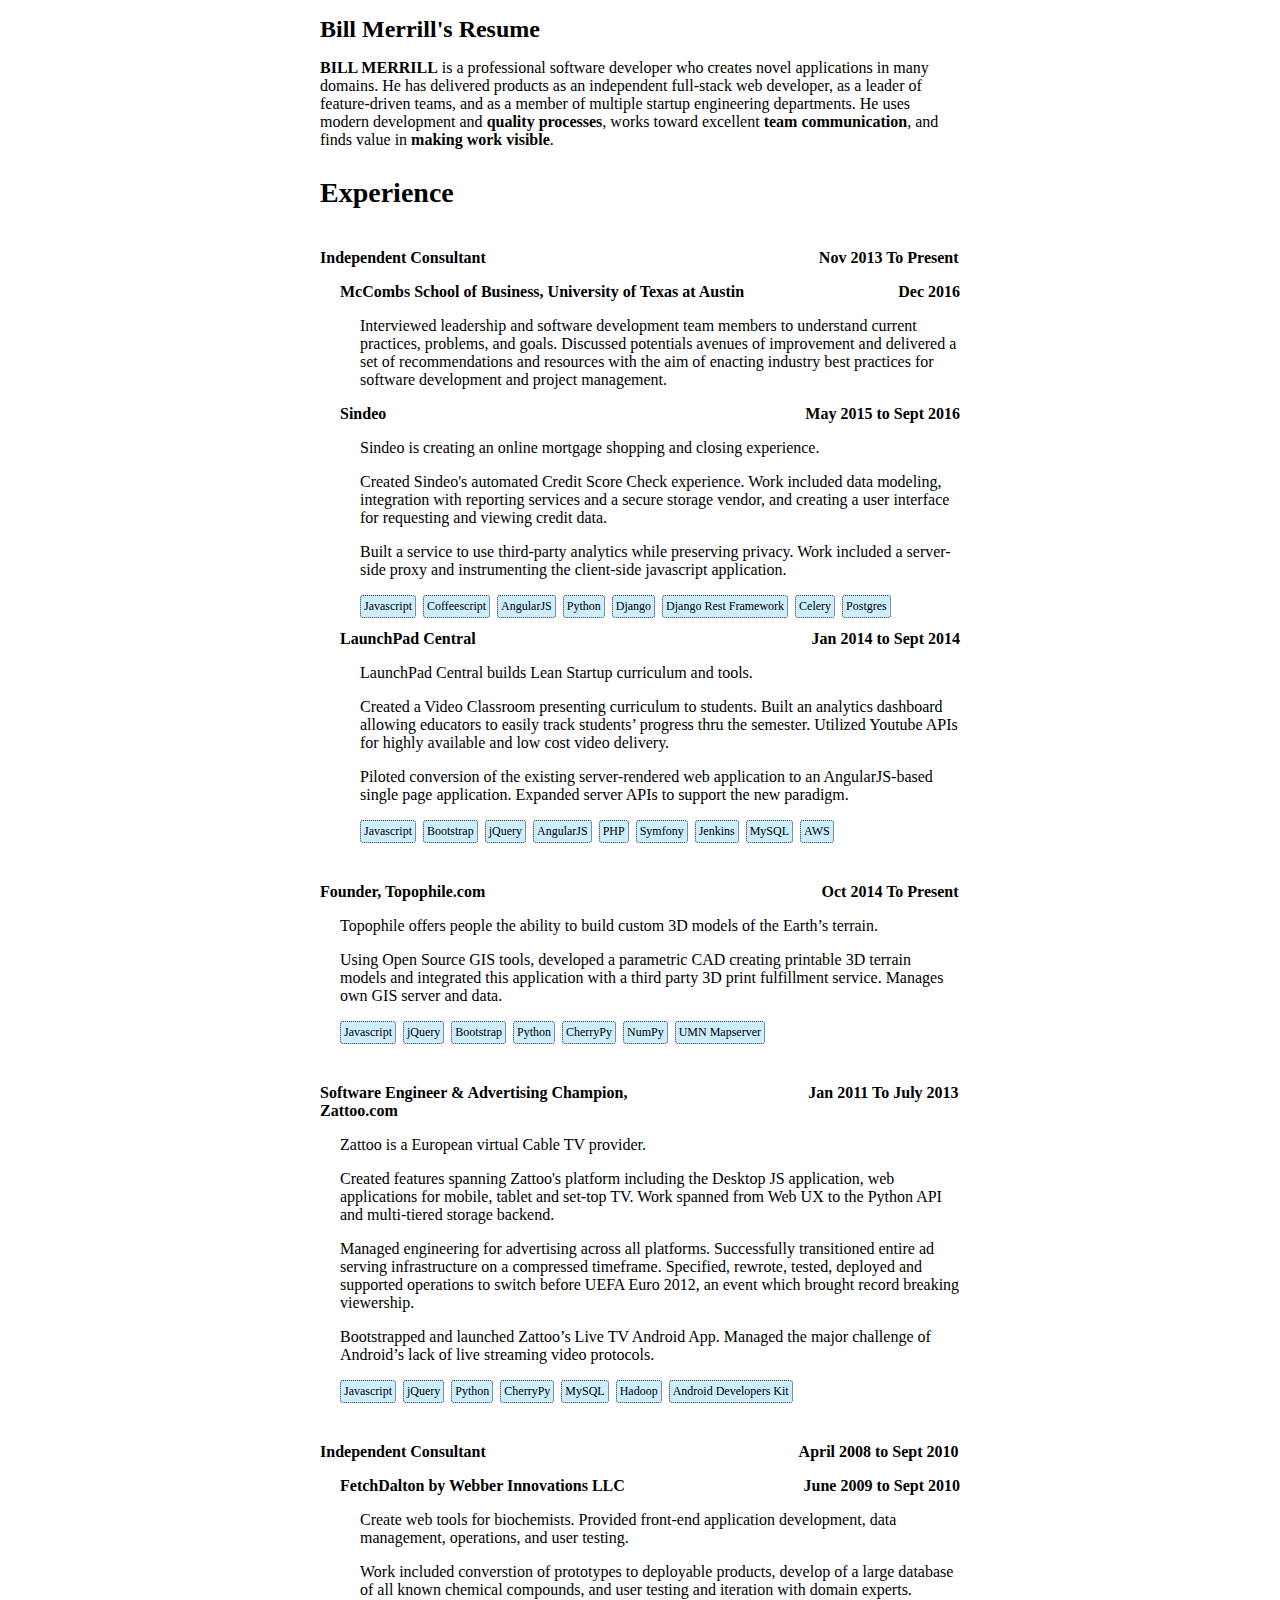
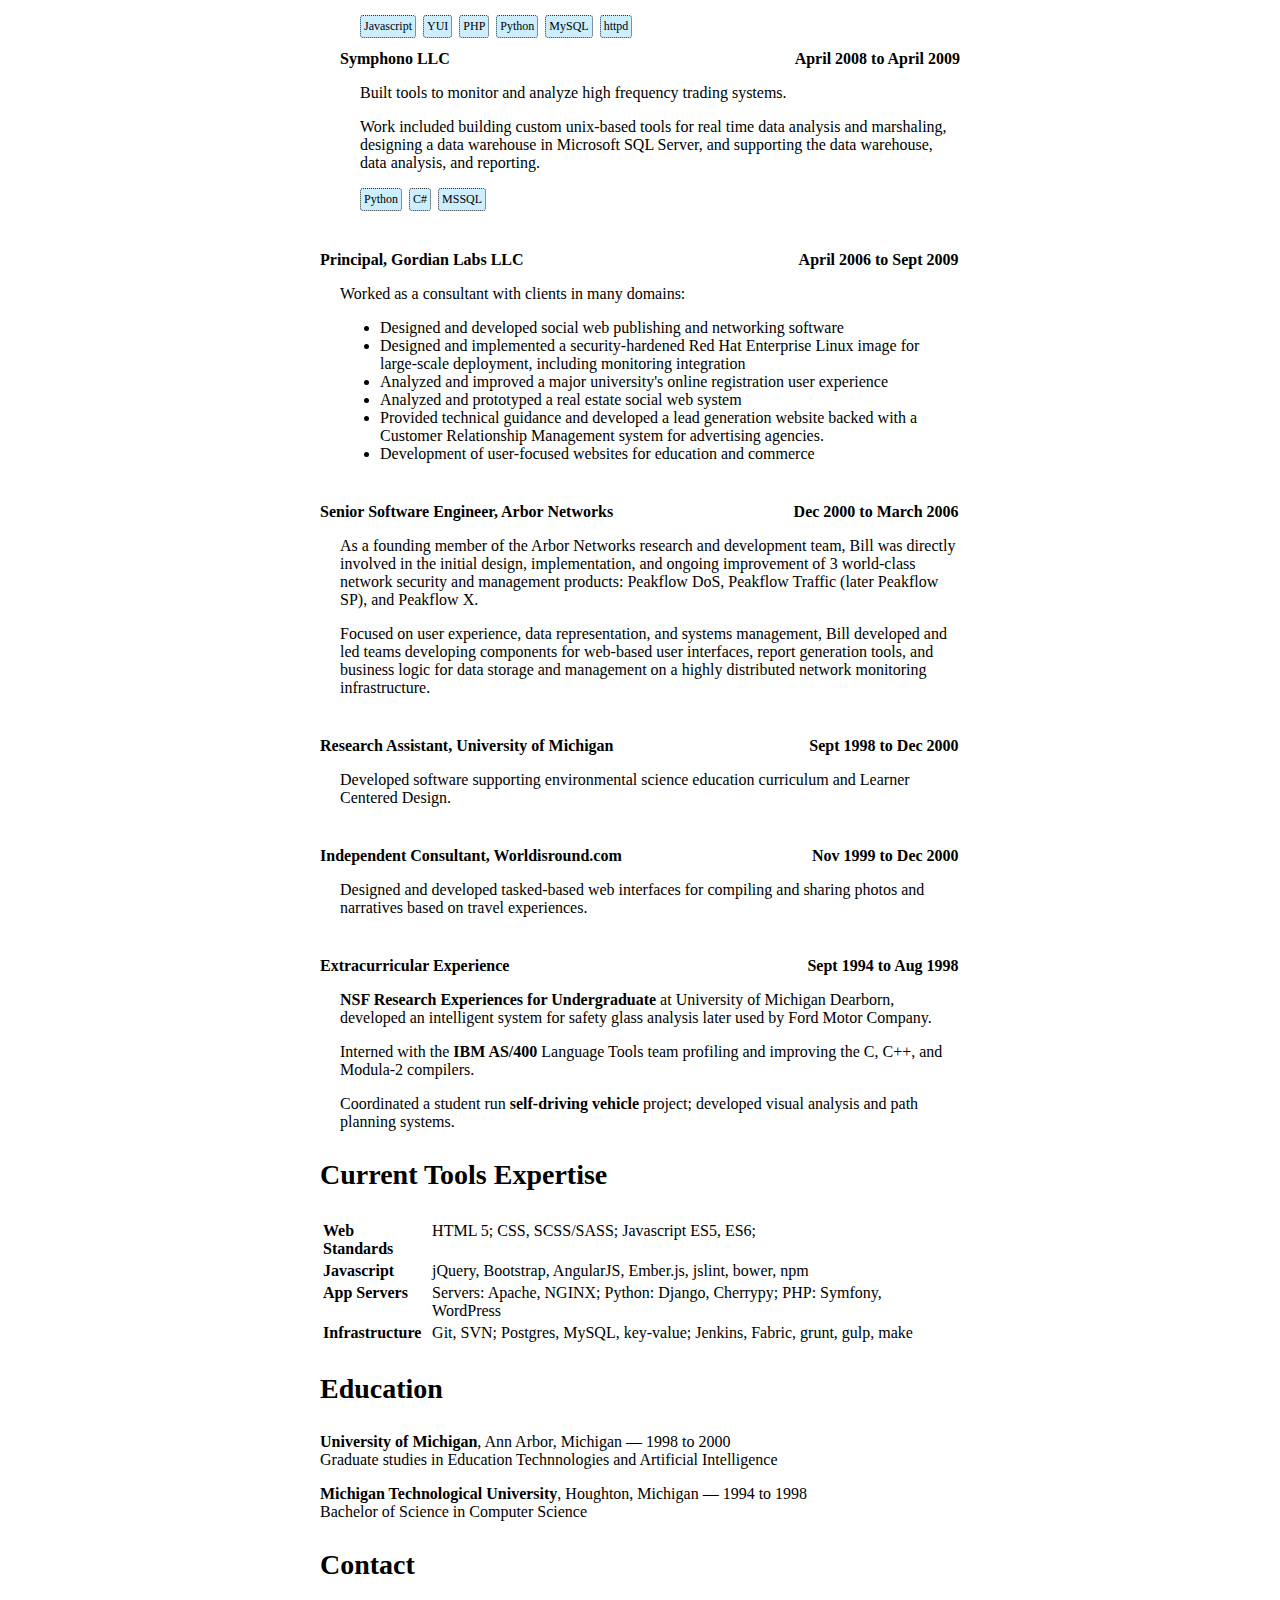
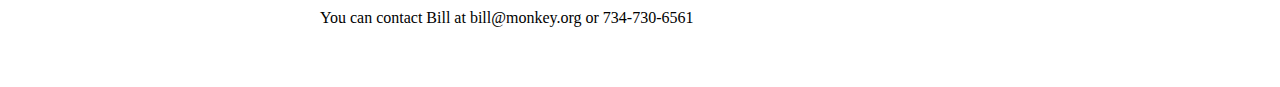
==== commit 9660c238: "-text edits" ====
--- a/index.html
+++ b/index.html
@@ -39,7 +39,7 @@
                 <div class="experience-duration">Dec 2016</div>
             </div>
             <p>
-                Interviewed leadership and software development team members to explore current practices, problems, and goals. Generated a report reviewing findings and offering recommendations and resources for moving the team towards industry best practices.
+                Interviewed leadership and software development team members to understand  current practices, problems, and goals. Discussed potentials avenues of improvement and delivered a set of recommendations and resources with the aim of enacting industry best practices for software development and project management.
             </p>
 
             <div class="consultant-experience-heading">
@@ -54,7 +54,7 @@
                 Created Sindeo's automated Credit Score Check experience.  Work included data modeling, integration with reporting services and a secure storage vendor, and creating a user interface for requesting and viewing credit data.
             </p>
             <p>
-                Built a service to use third-party analytics while preserving privacy. Work included a server-side controller and instrumenting the client-side javascript application.
+                Built a service to use third-party analytics while preserving privacy. Work included a server-side proxy and instrumenting the client-side javascript application.
             </p>
             <p class="tech">
                 <span class="badge">Javascript</span>
@@ -101,7 +101,9 @@
             <div class="experience-position">Founder, Topophile.com</div>
             <div class="experience-duration">Oct 2014 To Present</div>
         </div>
-            <p>Topophile automates GIS tools to allow customers to build and order custom 3D models of the Earth’s terrain.</p>
+        <p>
+            Topophile offers people the ability to build custom 3D models of the Earth’s terrain.
+        </p>
         <p>
             Using Open Source GIS tools, developed a parametric CAD creating printable 3D terrain models and integrated this application with a third party 3D print fulfillment service.
             Manages own GIS server and data.
@@ -127,7 +129,7 @@
         </p>
         <!-- <h4>Major contributions:</h4> -->
         <p>
-            Created features spanning Zattoo's platform including the Desktop JS application, web applications for mobile, tablet and set-top TV.  Work spanned from HTML UX to the Python API and multi-tiered storage backend.
+            Created features spanning Zattoo's platform including the Desktop JS application, web applications for mobile, tablet and set-top TV.  Work spanned from Web UX to the Python API and multi-tiered storage backend.
         </p>
         <p>
             Managed engineering for advertising across all platforms. Successfully transitioned entire ad serving infrastructure on a compressed timeframe.  Specified, rewrote, tested, deployed and supported operations to switch before UEFA Euro 2012, an event which brought record breaking viewership.
@@ -166,7 +168,7 @@
             </p>
             <p>
                 Work included converstion of prototypes to deployable products, develop of a large
-                database of all known chemical compounds, user testing and iteration with domain experts.
+                database of all known chemical compounds, and user testing and iteration with domain experts.
             </p>
             <p class="tech">
                 <span class="badge">Javascript</span>
@@ -202,11 +204,11 @@
             <div class="experience-duration">April 2006 to Sept 2009</div>
         </div>
 
-        <p>Worked a consultant with clients in many domains:
+        <p>Worked as a consultant with clients in many domains:
         <ul>
         <li>Designed and developed social web publishing and networking software</li>
         <li>Designed and implemented a security-hardened Red Hat Enterprise Linux image for large-scale deployment, including monitoring integration</li>
-        <li>Analyzed and improved of major university's online registration user experience</li>
+        <li>Analyzed and improved a major university's online registration user experience</li>
         <li>Analyzed and prototyped a real estate social web system</li>
         <li>Provided technical guidance and developed a lead generation website backed with a Customer Relationship Management system for advertising agencies.</li>
         <li>Development of user-focused websites for education and commerce</li>
@@ -222,7 +224,7 @@
             As a founding member of the Arbor Networks research and development team, Bill was directly involved in the initial design, implementation, and ongoing improvement of 3 world-class network security and management products: Peakflow DoS, Peakflow Traffic (later Peakflow SP), and Peakflow X.
         </p>
         <p>
-            Focused on user experience, data representation, and systems management, Bill developed and led teams developing components for web-based user interfaces, report generation tools, and business logic tackling data storage and management on a highly distributed network monitoring infrastructure.
+            Focused on user experience, data representation, and systems management, Bill developed and led teams developing components for web-based user interfaces, report generation tools, and business logic for data storage and management on a highly distributed network monitoring infrastructure.
         </p>
     </div>
 
@@ -267,8 +269,8 @@
     <table class="tools">
         <tbody>
             <tr>
-                <th>Front-End</th>
-                <td>HTML 5; CSS, SCSS/SASS;  Javascript ES5, ES6</td>
+                <th>Web Standards</th>
+                <td>HTML 5; CSS, SCSS/SASS;  Javascript ES5, ES6;</td>
             </tr>
             <tr>
 
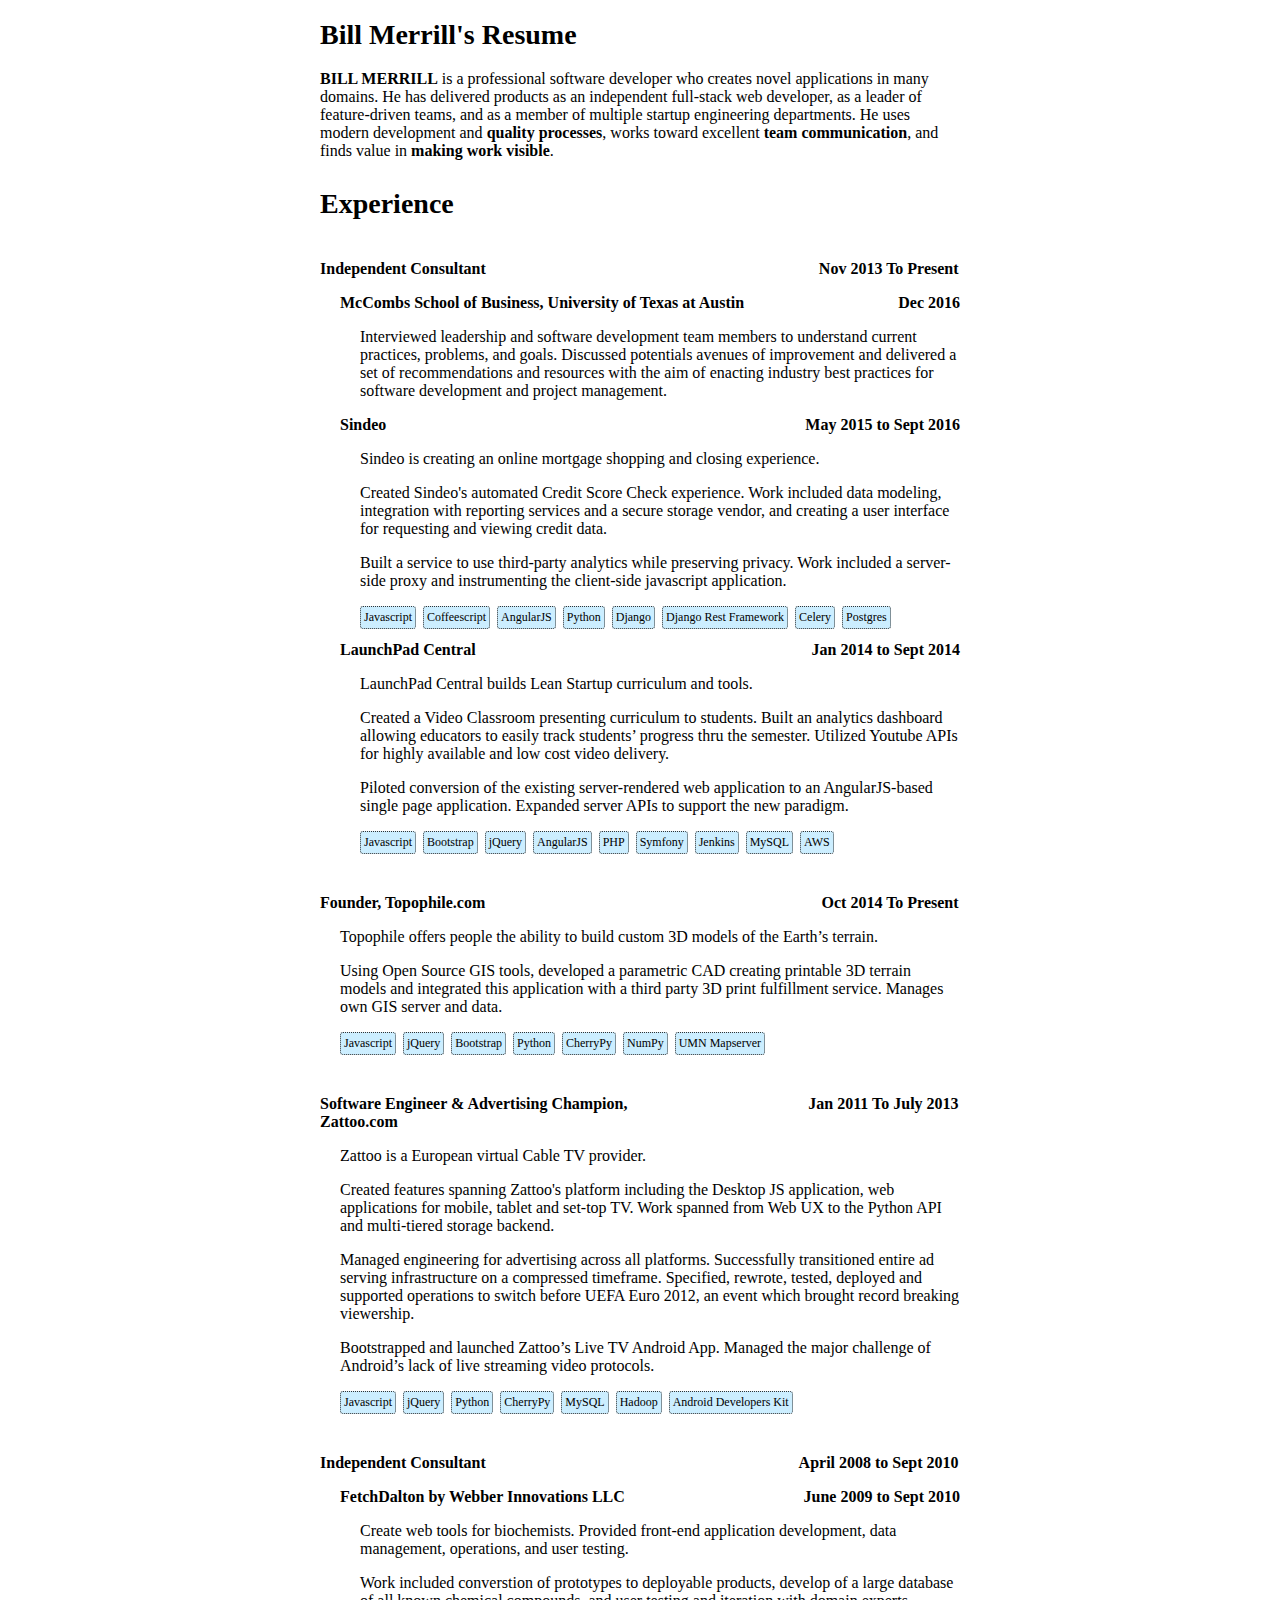
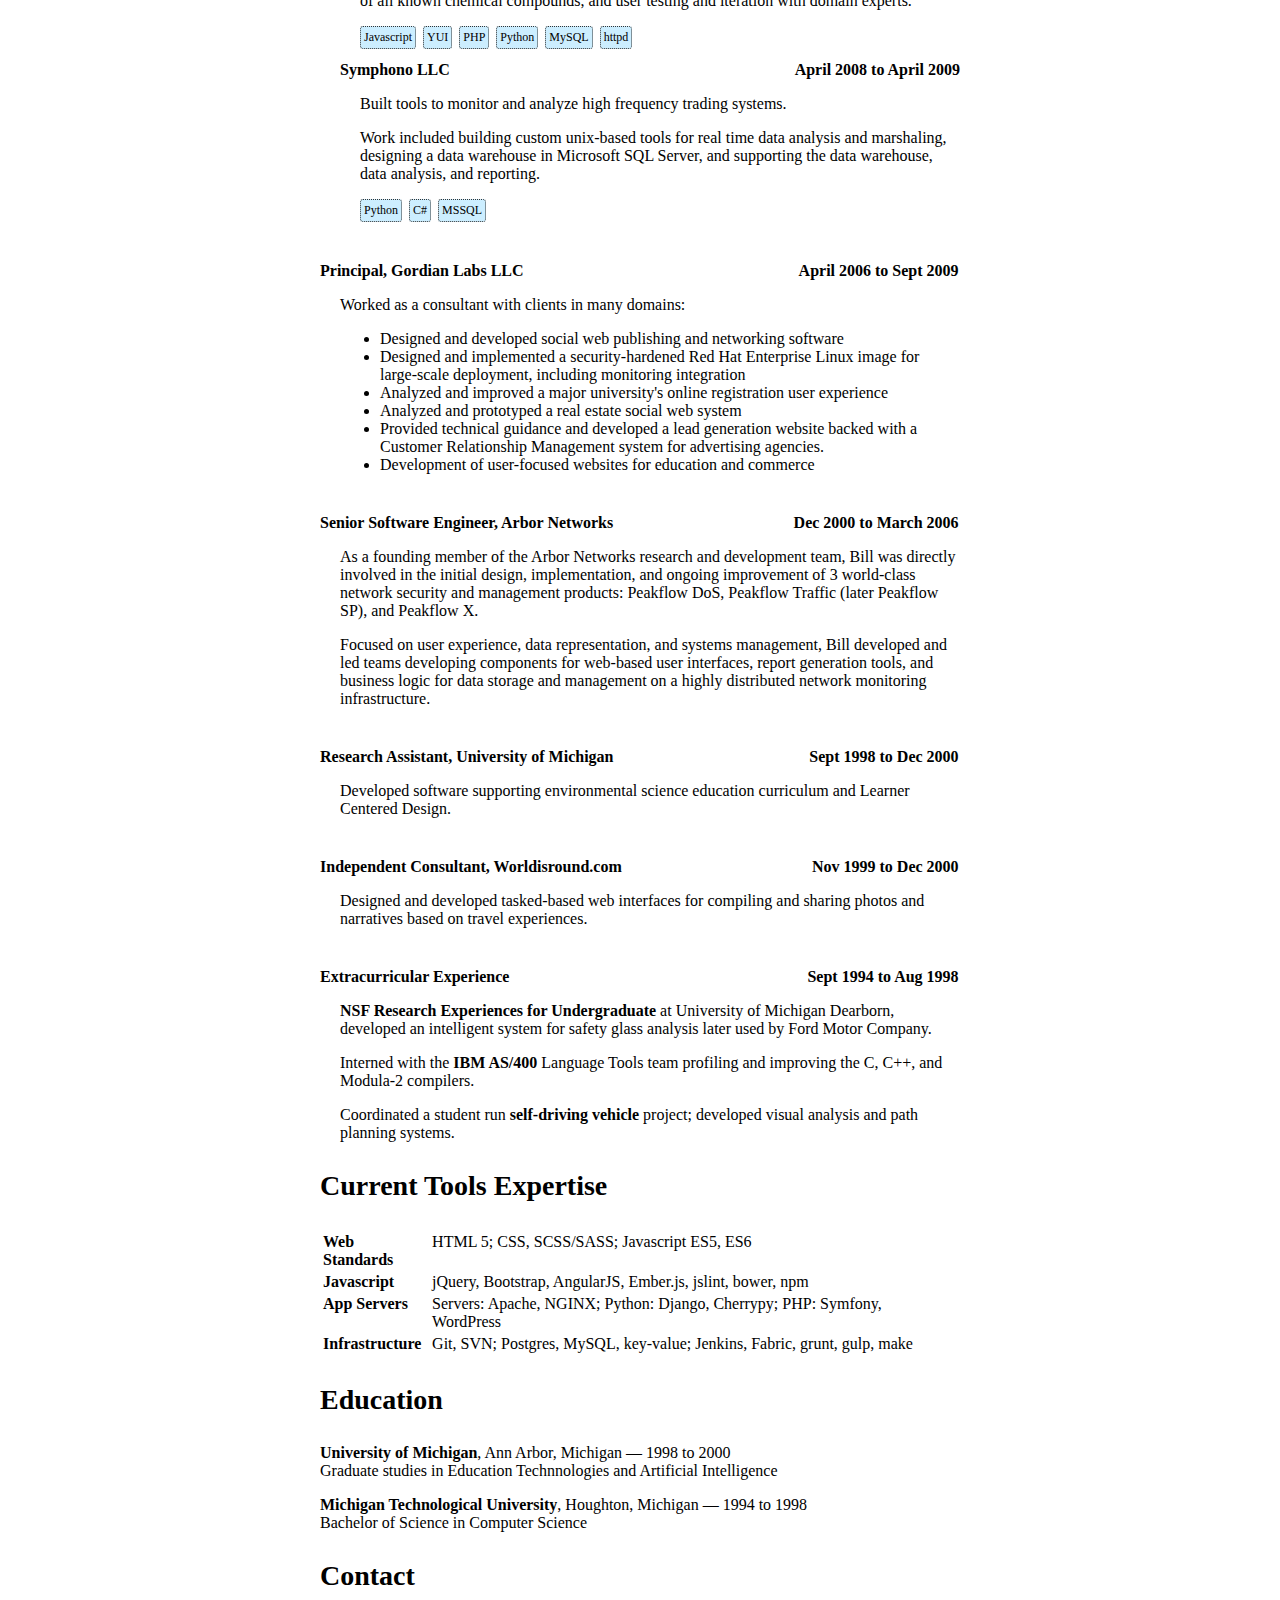
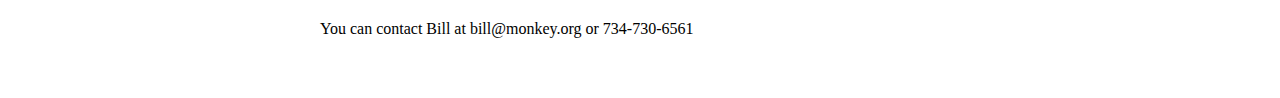
==== commit f215eaed: "- twiddles" ====
--- a/index.html
+++ b/index.html
@@ -204,7 +204,7 @@
             <div class="experience-duration">April 2006 to Sept 2009</div>
         </div>
 
-        <p>Worked as a consultant with clients in many domains:
+        <p>Worked as a consultant with clients in many domains:</p>
         <ul>
         <li>Designed and developed social web publishing and networking software</li>
         <li>Designed and implemented a security-hardened Red Hat Enterprise Linux image for large-scale deployment, including monitoring integration</li>
@@ -212,7 +212,7 @@
         <li>Analyzed and prototyped a real estate social web system</li>
         <li>Provided technical guidance and developed a lead generation website backed with a Customer Relationship Management system for advertising agencies.</li>
         <li>Development of user-focused websites for education and commerce</li>
-    </p>
+        </ul>
     </div>
 
     <div class="experience">
@@ -270,7 +270,7 @@
         <tbody>
             <tr>
                 <th>Web Standards</th>
-                <td>HTML 5; CSS, SCSS/SASS;  Javascript ES5, ES6;</td>
+                <td>HTML 5; CSS, SCSS/SASS;  Javascript ES5, ES6</td>
             </tr>
             <tr>
 
--- a/style.css
+++ b/style.css
@@ -16,7 +16,7 @@
 }
 
 h1 {
-    font-size: 24px;
+    font-size: 28px;
 }
 
 h2 {
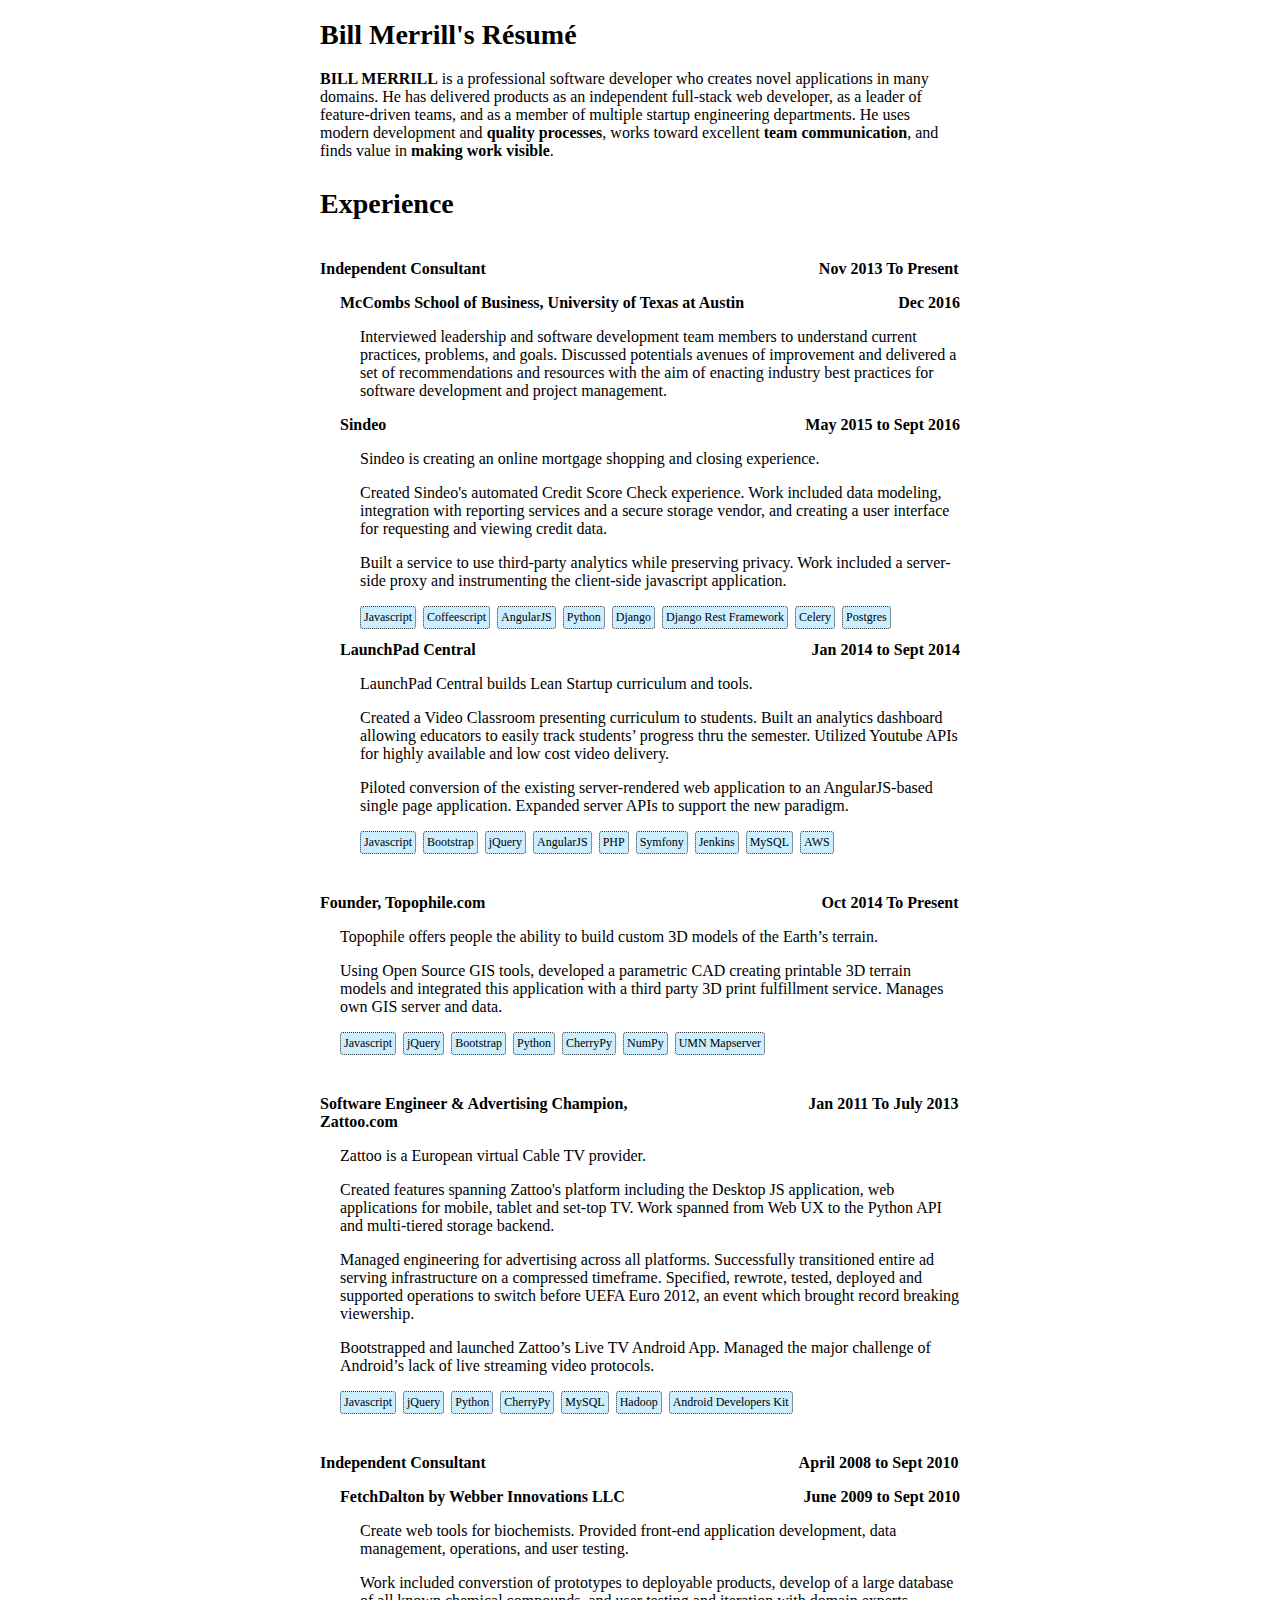
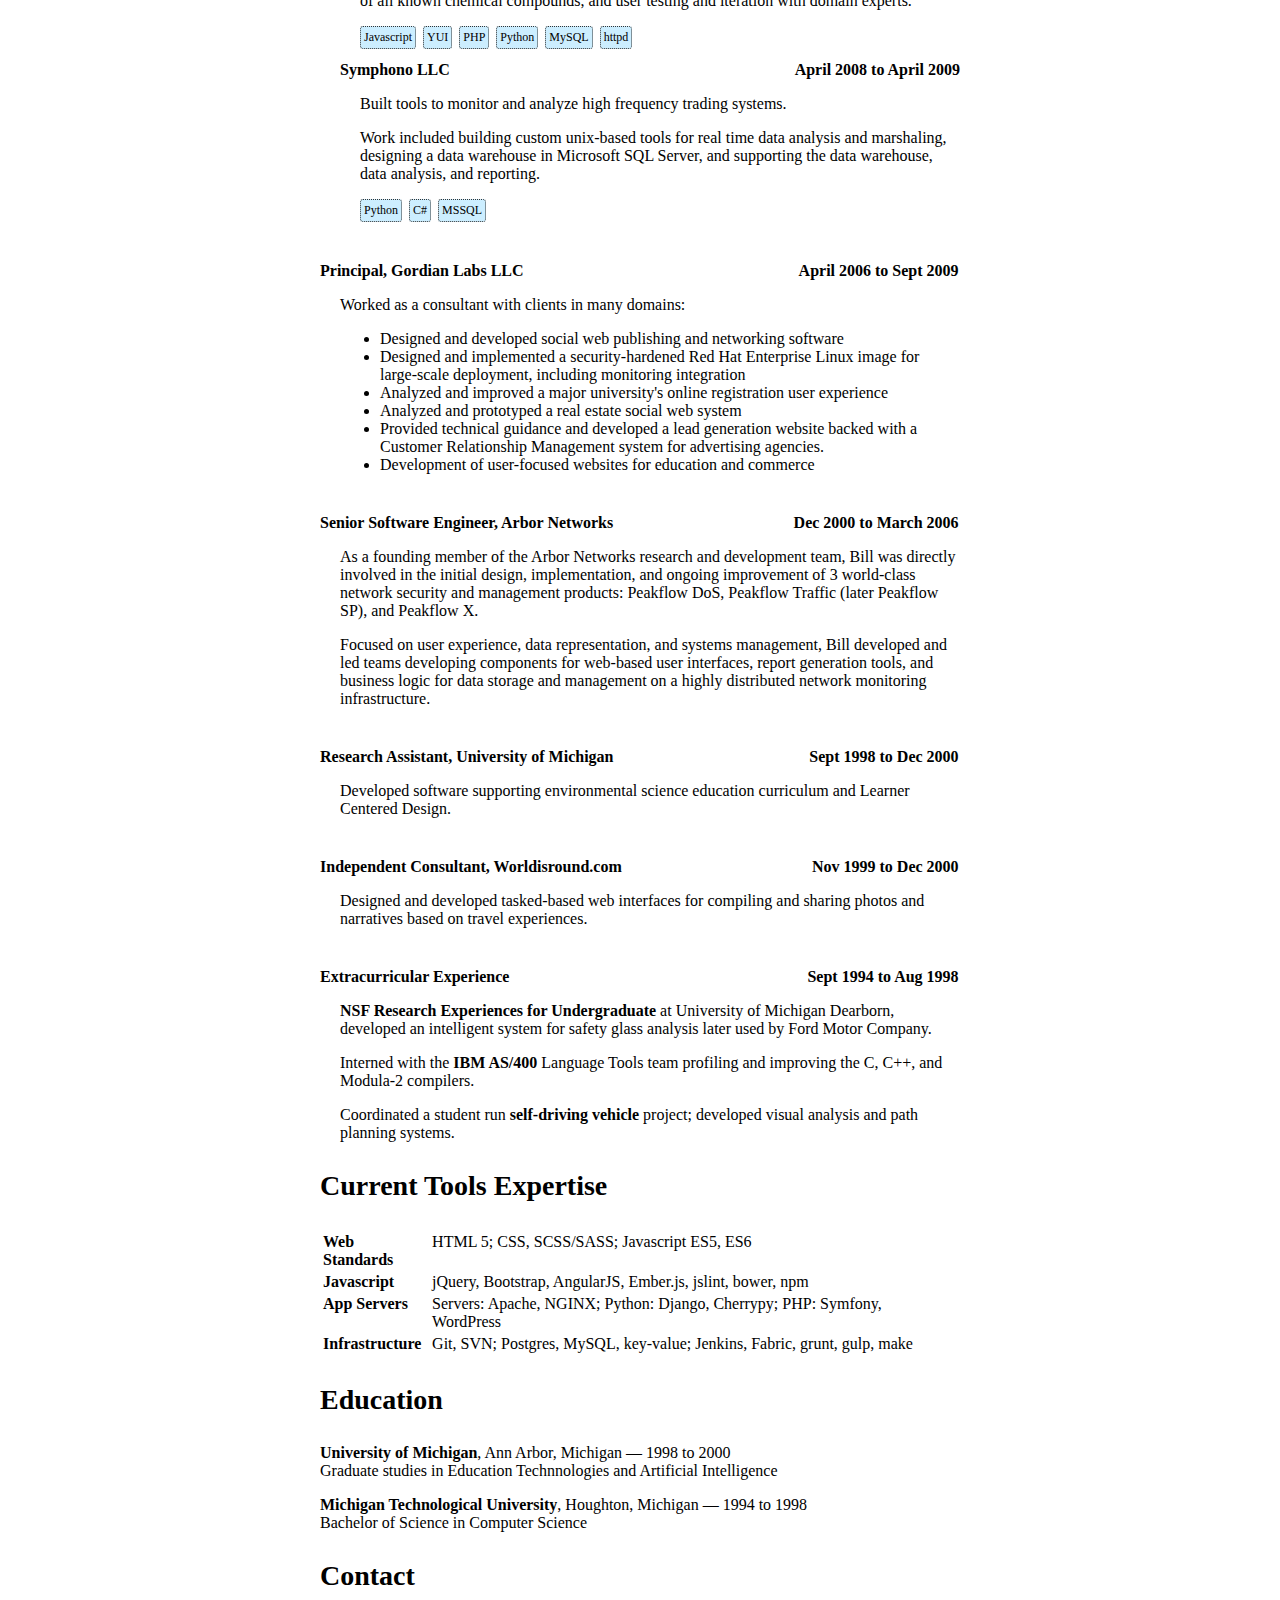
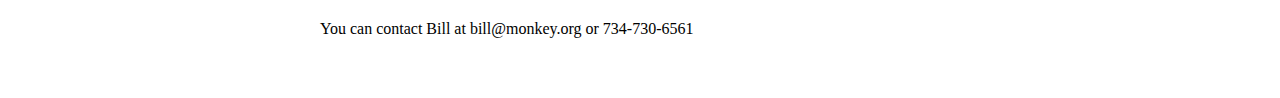
==== commit 582c02cf: "-more twiddles" ====
--- a/index.html
+++ b/index.html
@@ -5,16 +5,13 @@
     <title>Résumé of Bill Merrill</title>
     <meta charset="utf-8">
     <meta name="viewport" content="width=device-width, initial-scale=1">
-    <!-- <link href='https://fonts.googleapis.com/css?family=Karla' rel='stylesheet' type='text/css'> -->
-
     <meta name="description" content="Bill Merrill is an experienced full stack web developer.">
-
     <link rel="stylesheet" href="style.css" type="text/css" media="screen,print">
     <link rel="stylesheet" type="text/css" media="print" href="print.css" />
 </head>
 <body>
     <header>
-        <h1>Bill Merrill's Resume</h1>
+        <h1>Bill Merrill's Résumé</h1>
     </header>
 
 
--- a/style.css
+++ b/style.css
@@ -1,9 +1,7 @@
 body { width: 40em;
        margin: 0 auto;
        padding: 0;
-       /*font-family: Times, serif;*/
        font-family: Georgia, serif;
-
        font-weight: 400;
        font-size: 16px;
 }
@@ -52,11 +50,6 @@
     margin-right: 20px;
     font-weight: bold;
 }
-
-/* letter */
-/*section#letter p {
-    font-size: 40px
-}*/
 
 /* resume */
 
@@ -129,14 +122,13 @@
 .tech {
     font-size: 12px;
     margin-top: 0px;
-    /*margin: 0px 0px 12px;*/
 }
+
 .badge {
     display:inline-block;
     background-color: #cef;
     border-radius: 3px;
     border: 1px dotted #333;
-    /*border-left: 4px solid;*/
     padding: .25em .25em .25em;
     margin: 0px;
     margin-right: 4px;
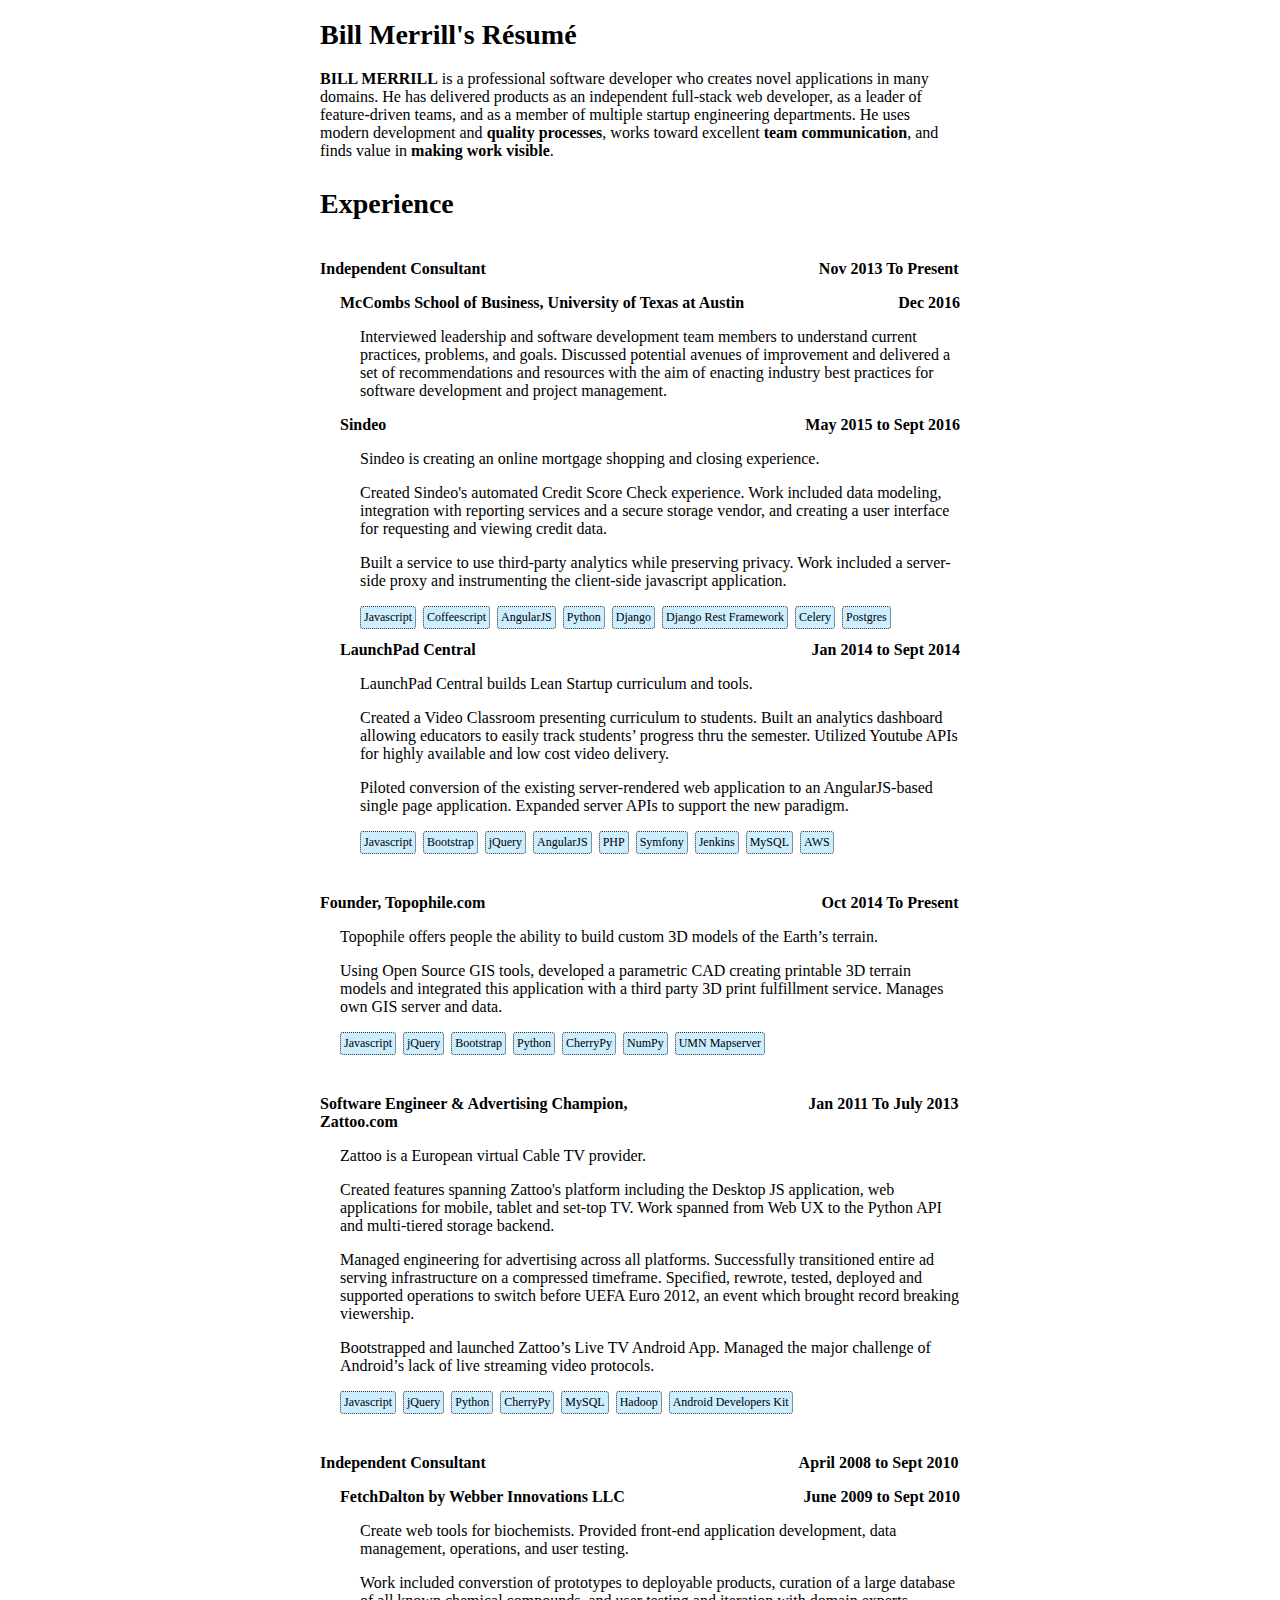
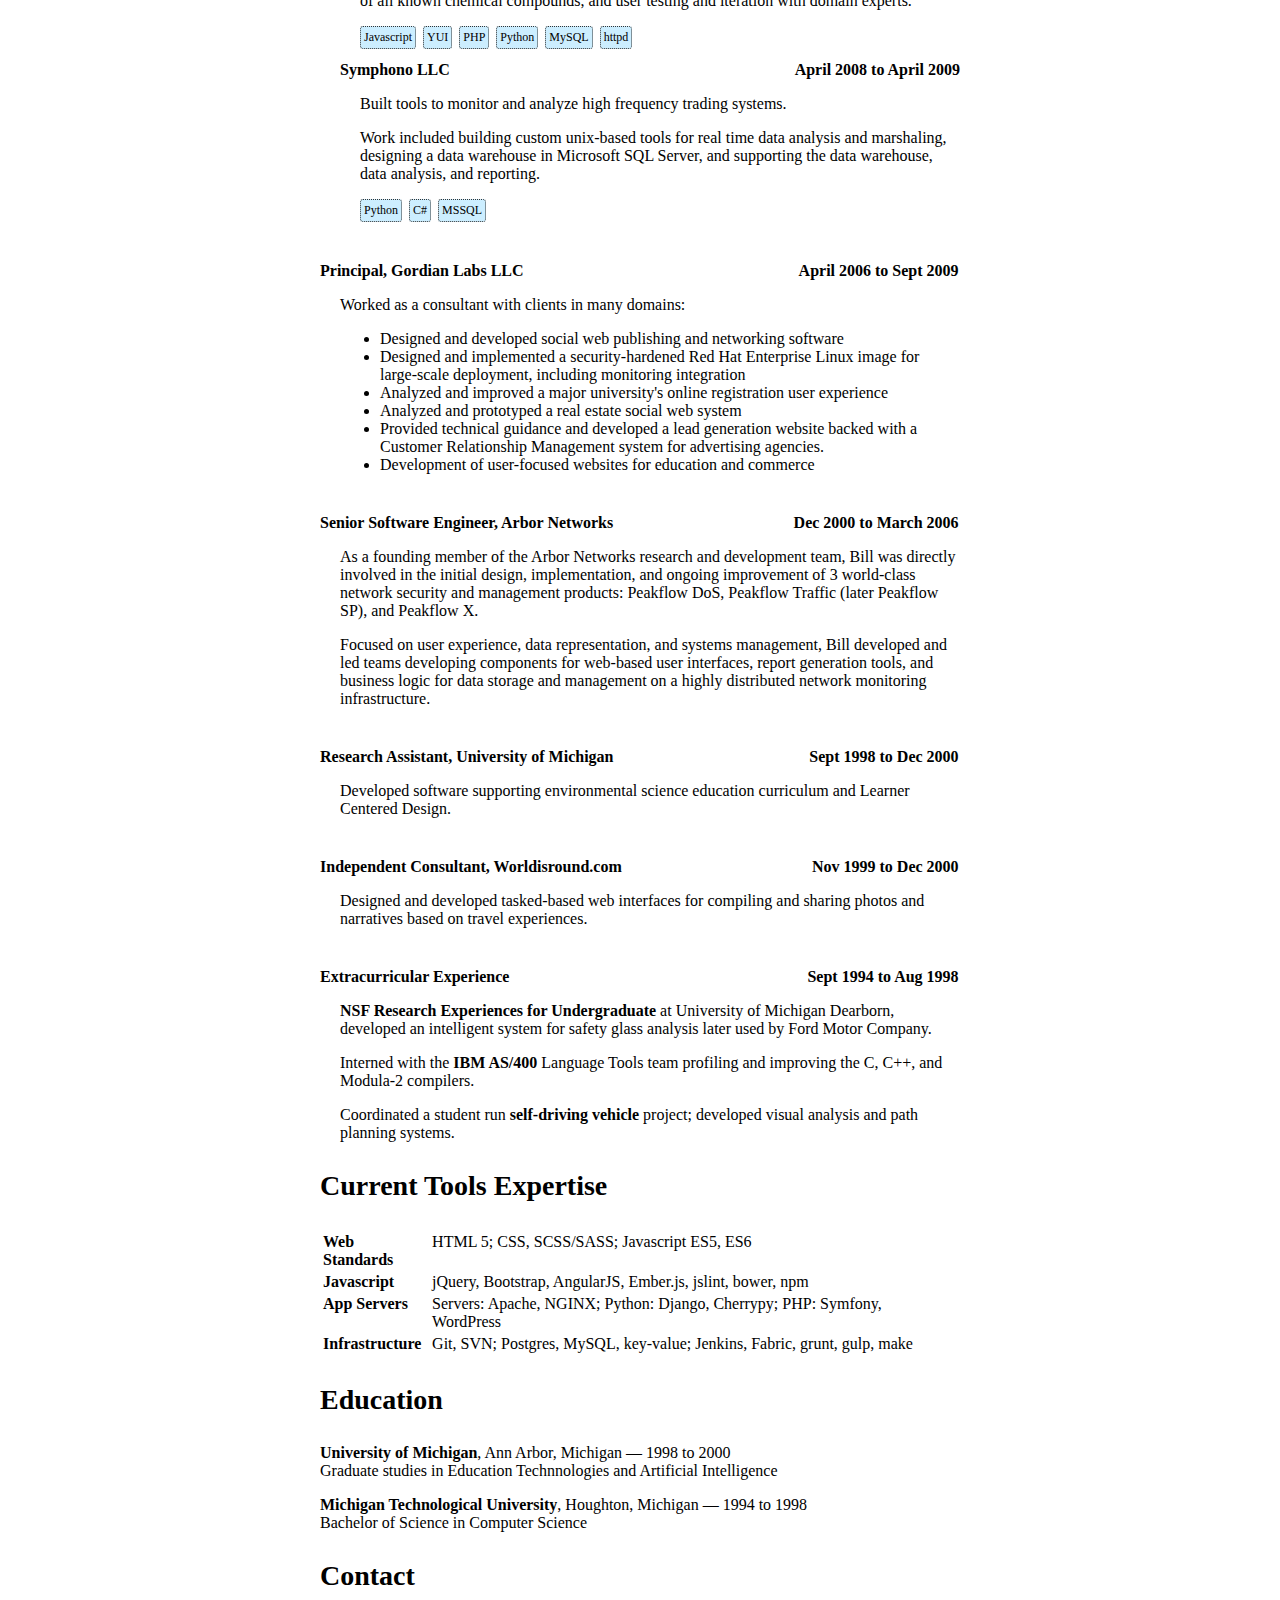
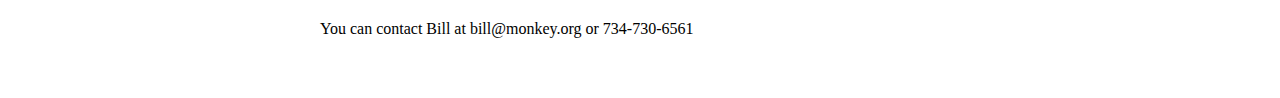
==== commit edb3c475: "-fixes" ====
--- a/index.html
+++ b/index.html
@@ -36,7 +36,7 @@
                 <div class="experience-duration">Dec 2016</div>
             </div>
             <p>
-                Interviewed leadership and software development team members to understand  current practices, problems, and goals. Discussed potentials avenues of improvement and delivered a set of recommendations and resources with the aim of enacting industry best practices for software development and project management.
+                Interviewed leadership and software development team members to understand  current practices, problems, and goals. Discussed potential avenues of improvement and delivered a set of recommendations and resources with the aim of enacting industry best practices for software development and project management.
             </p>
 
             <div class="consultant-experience-heading">
@@ -164,7 +164,7 @@
                 Create web tools for biochemists.  Provided front-end application development, data management, operations, and user testing.
             </p>
             <p>
-                Work included converstion of prototypes to deployable products, develop of a large
+                Work included converstion of prototypes to deployable products, curation of a large
                 database of all known chemical compounds, and user testing and iteration with domain experts.
             </p>
             <p class="tech">
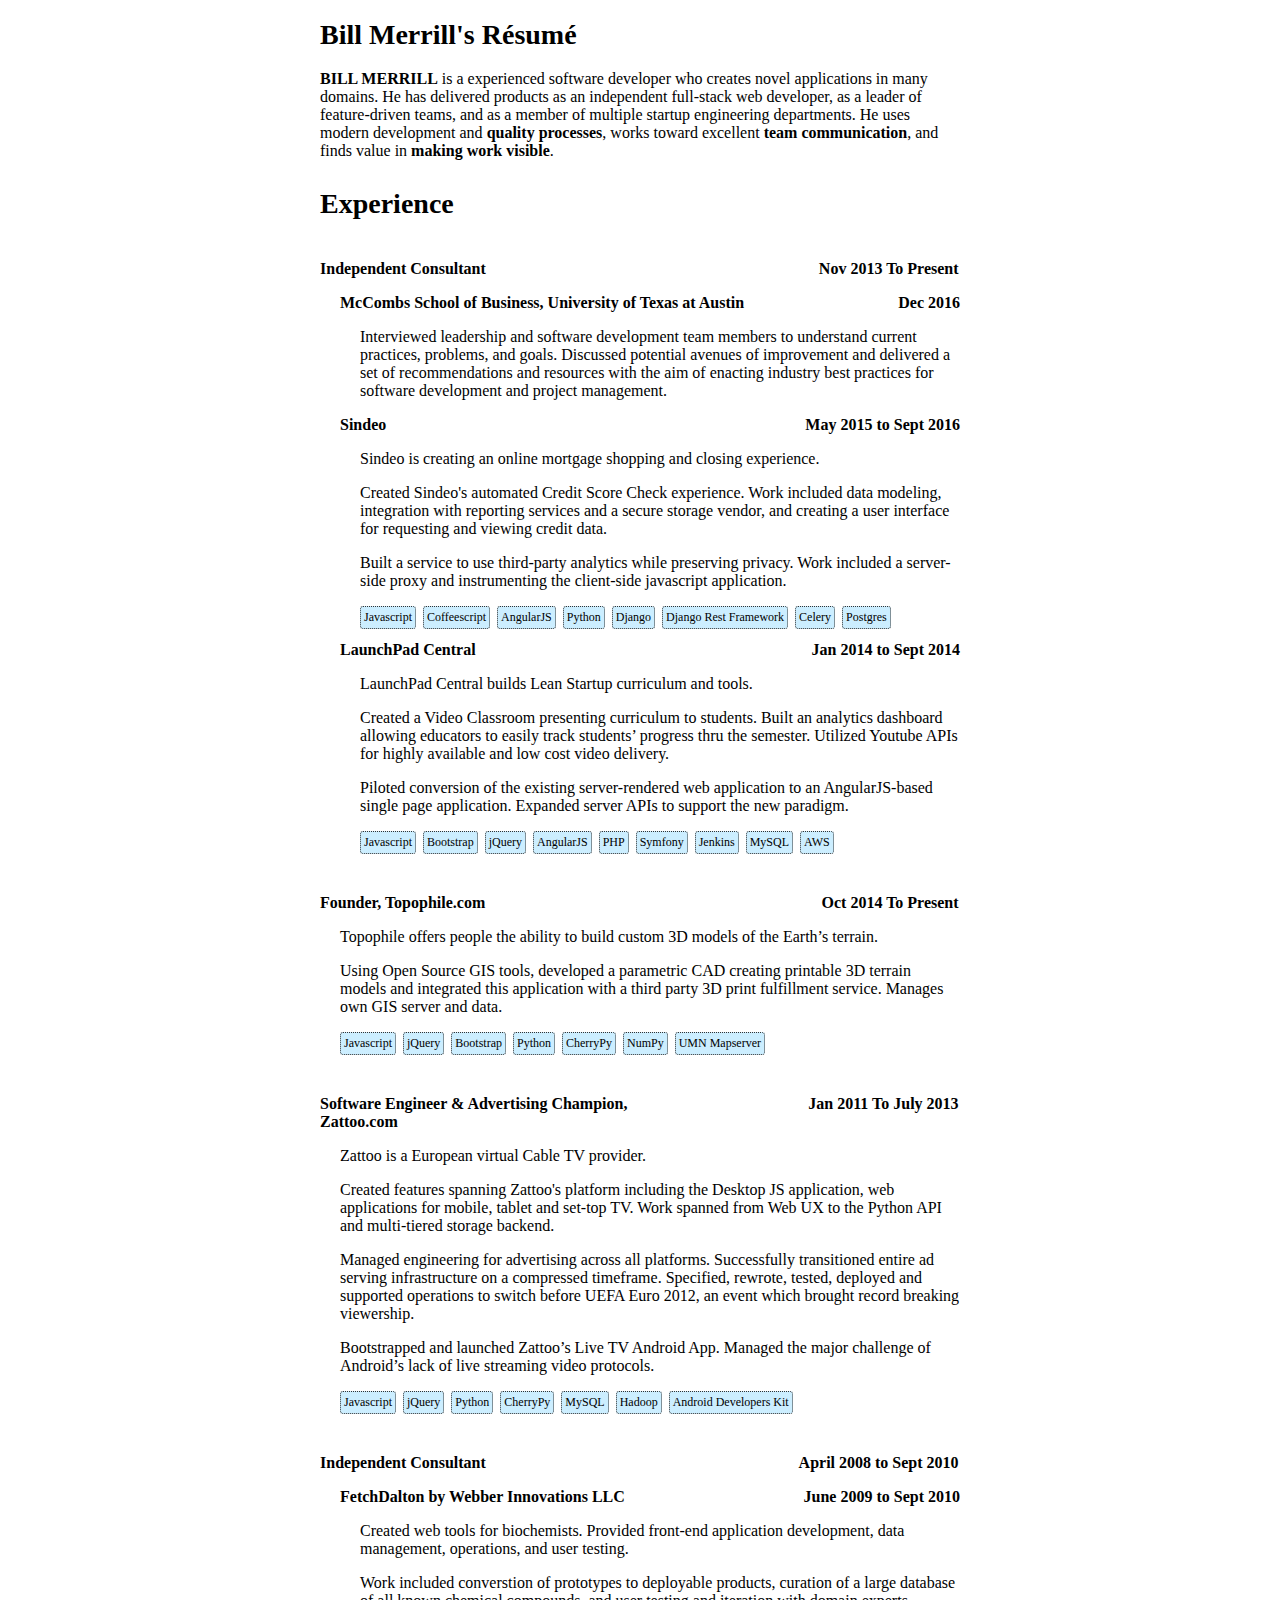
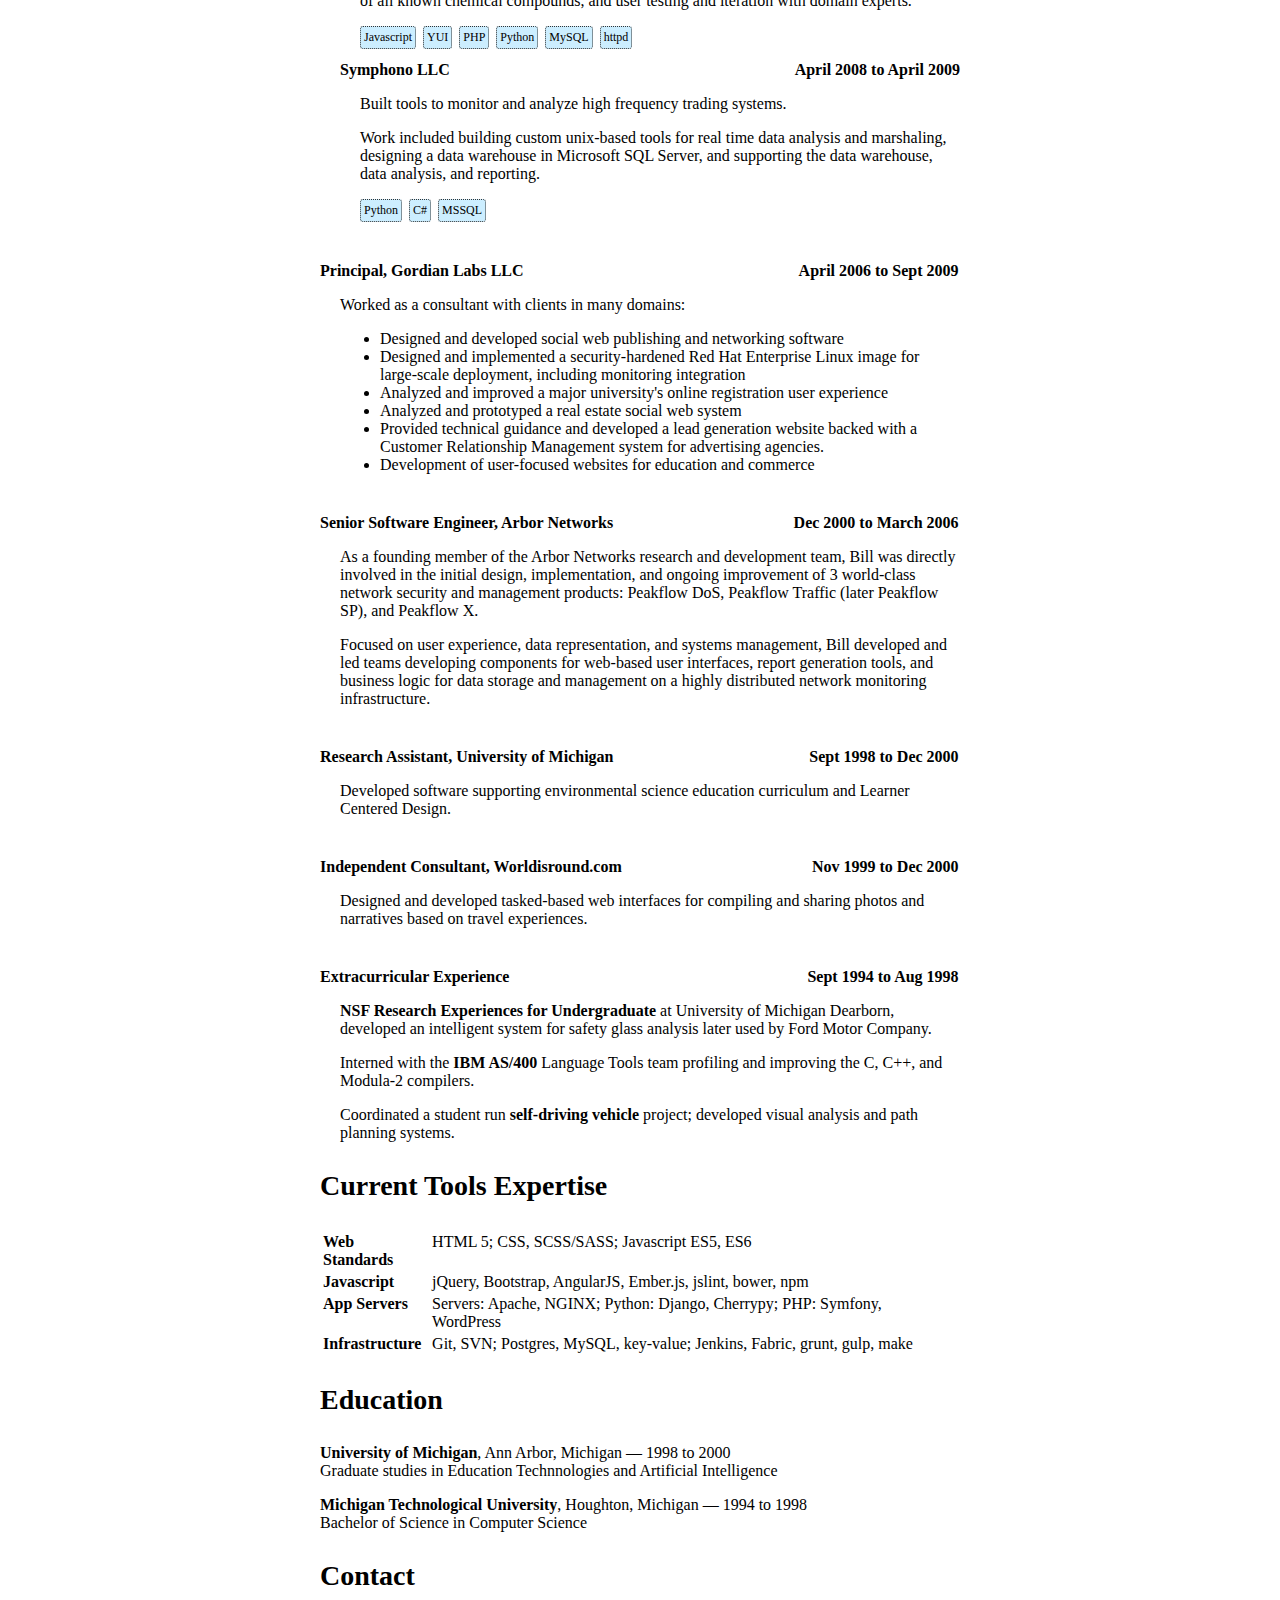
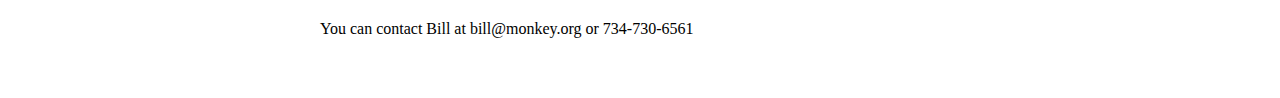
==== commit 6aaed306: "- fix typo, change adjective" ====
--- a/index.html
+++ b/index.html
@@ -17,7 +17,7 @@
 
     <article id="resume">
     <p>
-        <b style="text-transform: uppercase;">Bill Merrill</b> is a professional software developer who creates novel applications in many domains.  He has delivered products as an independent full-stack web developer, as a leader of feature-driven teams, and as a member of multiple startup engineering departments. He uses modern development and <b>quality processes</b>, works toward excellent <b>team communication</b>, and finds value in <b>making work visible</b>.
+        <b style="text-transform: uppercase;">Bill Merrill</b> is a experienced software developer who creates novel applications in many domains.  He has delivered products as an independent full-stack web developer, as a leader of feature-driven teams, and as a member of multiple startup engineering departments. He uses modern development and <b>quality processes</b>, works toward excellent <b>team communication</b>, and finds value in <b>making work visible</b>.
     </p>
 
     <h3>Experience</h3>
@@ -161,7 +161,7 @@
             </div>
 
             <p>
-                Create web tools for biochemists.  Provided front-end application development, data management, operations, and user testing.
+                Created web tools for biochemists.  Provided front-end application development, data management, operations, and user testing.
             </p>
             <p>
                 Work included converstion of prototypes to deployable products, curation of a large
